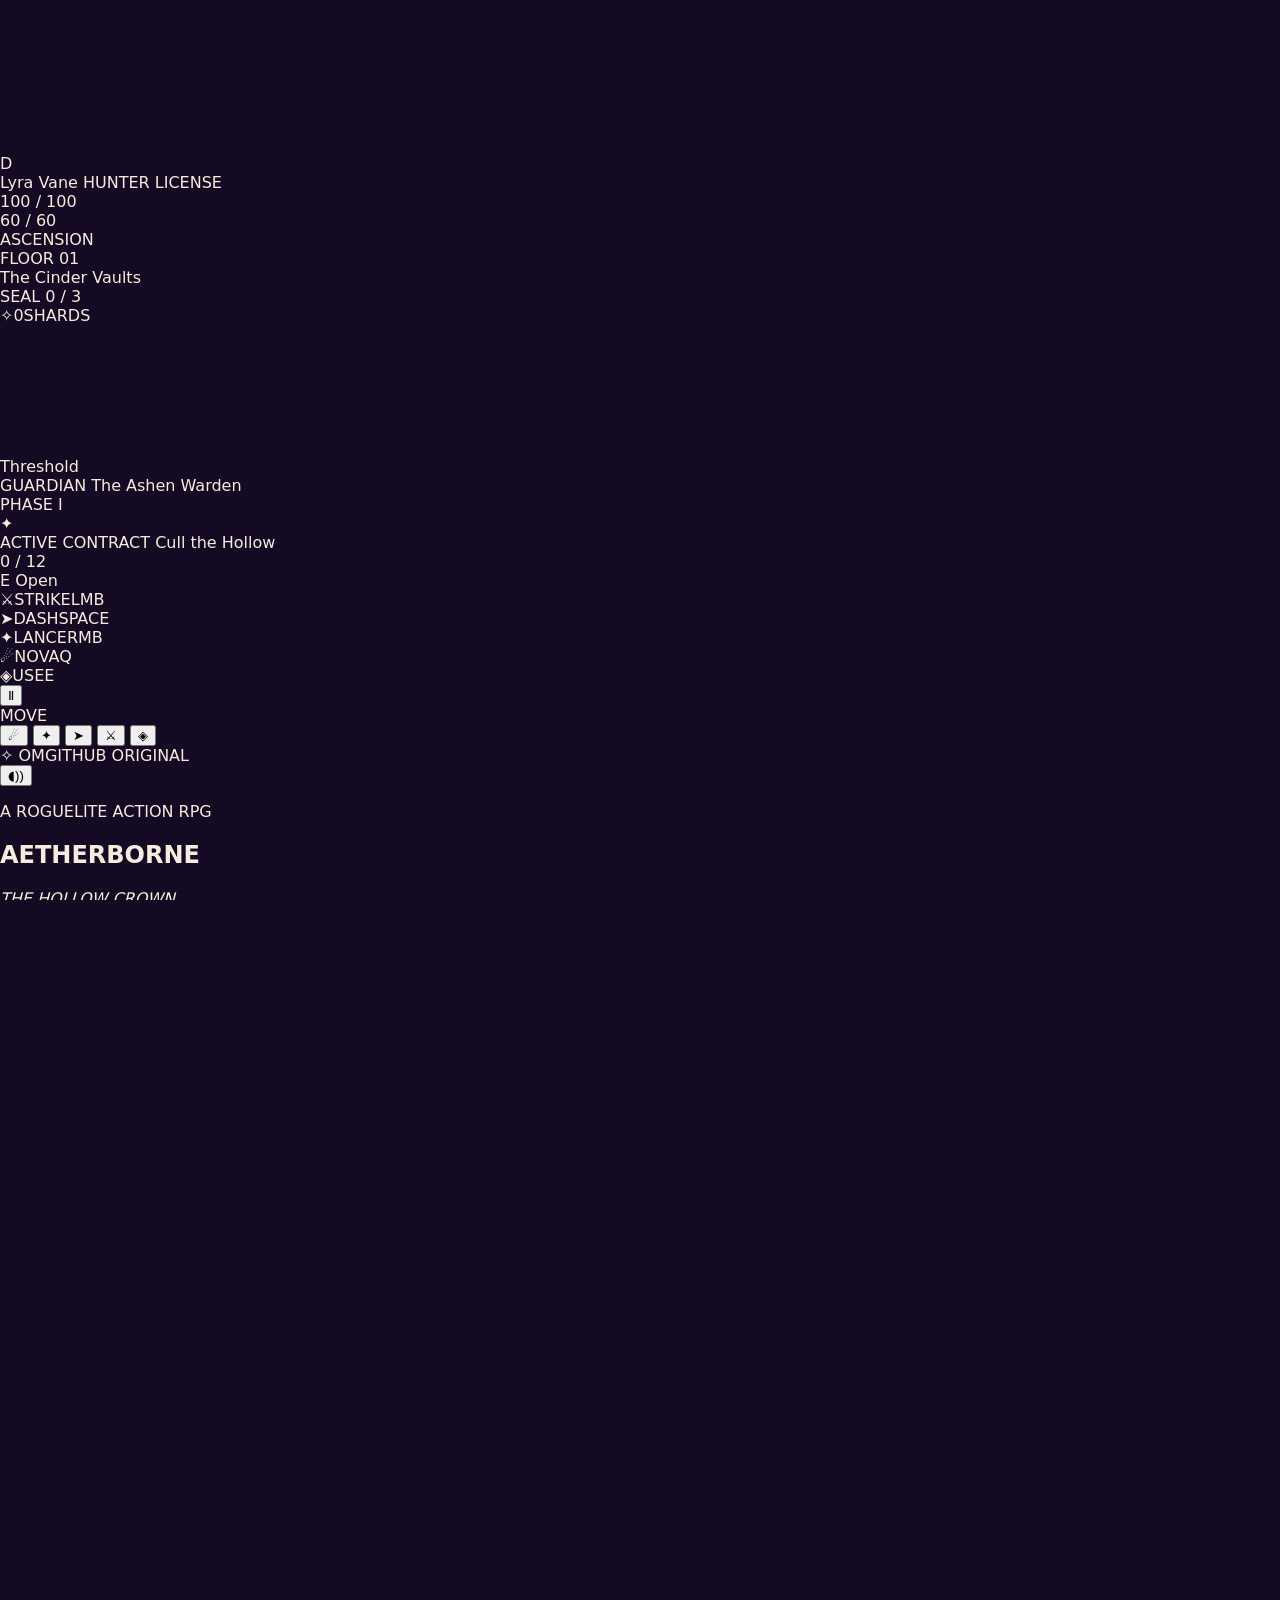
==== aetherborne.html @ 38ac1f52 "Save source and v2 conversation for issue #15 Run: 41956179412 Generation: 41956179412-1793848518877" ====
<!DOCTYPE html>
<html lang="en">
<head>
  <meta charset="utf-8">
  <meta name="viewport" content="width=device-width, initial-scale=1, viewport-fit=cover, user-scalable=no">
  <meta name="theme-color" content="#08070c">
  <meta name="description" content="Aetherborne: The Hollow Crown — a hand-crafted roguelite action RPG about climbing a haunted fantasy tower.">
  <title>Aetherborne · The Hollow Crown</title>
  <link rel="stylesheet" href="css/style.css">
</head>
<body>
  <div id="game-root">
    <canvas id="game-canvas" aria-label="Aetherborne game area"></canvas>
    <div id="world-fx" aria-hidden="true">
      <div id="vignette"></div>
      <div id="damage-flash"></div>
    </div>

    <div id="hud" class="hidden" aria-live="polite">
      <div class="hud-top">
        <div class="hunter-hud">
          <div class="rank-seal" id="hud-rank">D</div>
          <div class="hunter-vitals">
            <div class="hunter-line">
              <span class="hunter-name" id="hud-hunter-name">Lyra Vane</span>
              <span class="hunter-tag">HUNTER LICENSE</span>
            </div>
            <div class="bar hp-bar" title="Health">
              <div class="bar-fill" id="hp-fill"></div>
              <div class="bar-chips" id="hp-chips"></div>
              <span class="bar-text" id="hp-text">100 / 100</span>
            </div>
            <div class="bar aether-bar" title="Aether">
              <div class="bar-fill" id="aether-fill"></div>
              <span class="bar-text" id="aether-text">60 / 60</span>
            </div>
            <div class="boon-strip" id="boon-strip"></div>
          </div>
        </div>

        <div class="floor-hud">
          <div class="floor-kicker">ASCENSION</div>
          <div class="floor-number" id="floor-number">FLOOR 01</div>
          <div class="floor-theme" id="floor-theme">The Cinder Vaults</div>
          <div class="seal-track"><div class="seal-fill" id="seal-fill"></div></div>
          <div class="seal-text" id="seal-text">SEAL 0 / 3</div>
        </div>

        <div class="hud-right">
          <div class="shard-balance"><span class="shard-glyph">✧</span><span id="shard-count">0</span><span class="shard-label">SHARDS</span></div>
          <div class="map-wrap">
            <canvas id="minimap" width="164" height="128" aria-label="Floor map"></canvas>
            <div class="map-room-name" id="map-room-name">Threshold</div>
          </div>
        </div>
      </div>

      <div id="boss-hud" class="boss-hud hidden">
        <div class="boss-identity">
          <span class="boss-kicker">GUARDIAN</span>
          <span class="boss-name" id="boss-name">The Ashen Warden</span>
        </div>
        <div class="boss-bar"><div id="boss-fill"></div><div id="boss-delayed"></div></div>
        <div class="boss-phase" id="boss-phase">PHASE I</div>
      </div>

      <div class="contract-chip" id="contract-chip">
        <span class="contract-mark">✦</span>
        <div>
          <span class="contract-label">ACTIVE CONTRACT</span>
          <span class="contract-title" id="contract-title">Cull the Hollow</span>
        </div>
        <span class="contract-progress" id="contract-progress">0 / 12</span>
      </div>

      <div class="toast-stack" id="toasts"></div>

      <div class="interact-prompt hidden" id="interact-prompt">
        <span class="keycap" id="interact-key">E</span>
        <span id="interact-text">Open</span>
      </div>

      <div class="ability-bar" id="ability-bar">
        <div class="ability" data-ability="attack"><span class="ability-icon">⚔</span><span class="ability-name">STRIKE</span><span class="ability-key">LMB</span></div>
        <div class="ability" data-ability="dash"><span class="ability-icon">➤</span><span class="ability-name">DASH</span><span class="ability-key">SPACE</span><div class="cooldown-mask" id="dash-cd"></div></div>
        <div class="ability" data-ability="lance"><span class="ability-icon">✦</span><span class="ability-name">LANCE</span><span class="ability-key">RMB</span><div class="cooldown-mask" id="lance-cd"></div></div>
        <div class="ability" data-ability="nova"><span class="ability-icon">☄</span><span class="ability-name">NOVA</span><span class="ability-key">Q</span><div class="cooldown-mask" id="nova-cd"></div></div>
        <div class="ability" data-ability="interact"><span class="ability-icon">◈</span><span class="ability-name">USE</span><span class="ability-key">E</span></div>
      </div>

      <button class="icon-button pause-button" data-action="pause" aria-label="Pause game">Ⅱ</button>

      <div class="touch-controls" id="touch-controls" aria-hidden="false">
        <div class="joystick-zone" id="joystick-zone">
          <div class="joystick-ring"><div class="joystick-knob" id="joystick-knob"></div></div>
          <span class="joystick-hint">MOVE</span>
        </div>
        <div class="touch-buttons">
          <button class="touch-btn touch-nova" data-touch="nova" aria-label="Aether Nova">☄</button>
          <button class="touch-btn touch-lance" data-touch="lance" aria-label="Aether Lance">✦</button>
          <button class="touch-btn touch-dash" data-touch="dash" aria-label="Dash">➤</button>
          <button class="touch-btn touch-attack" data-touch="attack" aria-label="Attack">⚔</button>
          <button class="touch-btn touch-interact" data-touch="interact" aria-label="Interact">◈</button>
        </div>
      </div>
    </div>

    <section id="title-screen" class="screen title-screen">
      <div class="title-grain" aria-hidden="true"></div>
      <header class="title-topbar">
        <div class="brand-mark"><span>✧</span> OMGITHUB ORIGINAL</div>
        <div class="title-tools">
          <button class="icon-button" data-action="toggle-sound" id="sound-toggle-title" aria-label="Toggle sound">◖))</button>
        </div>
      </header>

      <div class="title-layout">
        <div class="title-copy">
          <p class="eyebrow">A ROGUELITE ACTION RPG</p>
          <h1 class="game-title">AETHER<span>BORNE</span></h1>
          <div class="title-rule"><span></span><em>THE HOLLOW CROWN</em><span></span></div>
          <p class="title-blurb">The tower has swallowed a thousand hunters. Its crown is still hungry. Climb as Lyra Vane, forge a hunter’s license, and carve a path through floors that never repeat.</p>
          <div class="title-actions">
            <button class="primary-button" data-action="quickplay">Play</button>
            <button class="secondary-button" data-action="open-hub">Hunter’s Sanctum</button>
          </div>
          <p class="continue-line" id="continue-line">Begin a new ascent at Floor 1.</p>
          <div class="control-hints">
            <span><b>WASD</b> move</span><span><b>MOUSE</b> aim &amp; strike</span><span><b>SPACE</b> dash</span><span><b>Q</b> nova</span>
          </div>
        </div>
        <div class="title-scroll">
          <div class="license-preview" id="title-license">
            <div class="license-topline"><span>HUNTER’S LICENSE</span><span>HV-0713</span></div>
            <div class="license-body">
              <div class="license-seal" id="title-rank-seal">D</div>
              <div>
                <h2>LYRA VANE</h2>
                <p>Last licensed hunter of the Low Ward.</p>
              </div>
            </div>
            <div class="license-stats">
              <span><b id="title-checkpoint">01</b> checkpoint</span>
              <span><b id="title-runs">0</b> ascents</span>
              <span><b id="title-bosses">0</b> guardians</span>
            </div>
            <div class="license-rune">✧</div>
          </div>
          <div class="title-aside">“There is no summit. Only the next door.”<span>— Wayfarer’s Creed</span></div>
        </div>
      </div>

      <footer class="title-footer">
        <span>MOUSE + KEYBOARD · TOUCH SUPPORTED</span>
        <span>ESC TO PAUSE</span>
        <span>v1.0 · THE FIRST ASCENT</span>
      </footer>
    </section>

    <section id="hub-screen" class="screen hub-screen hidden" aria-label="Hunter's Sanctum">
      <div class="hub-shell">
        <header class="hub-header">
          <div class="hub-brand">
            <span class="brand-glyph">✧</span>
            <div><h2>THE WAYFARER’S REST</h2><p>Sanctum above the first seal</p></div>
          </div>
          <div class="hub-currency"><span>✧</span><b id="hub-shards">0</b><em>AETHER SHARDS</em></div>
          <button class="icon-button" data-action="close-hub" aria-label="Close sanctum">×</button>
        </header>

        <div class="hub-layout">
          <aside class="hunter-card" id="hunter-card">
            <div class="hunter-portrait">
              <div class="portrait-moon"></div>
              <div class="portrait-silhouette"><i></i><b></b><span></span></div>
              <div class="portrait-rank" id="hub-rank-seal">D</div>
            </div>
            <div class="hunter-card-body">
              <span class="card-kicker">LICENSED HUNTER</span>
              <h3>Lyra Vane</h3>
              <p id="hub-rank-title">Novice Hunter</p>
              <div class="xp-line"><div id="hub-xp-fill"></div></div>
              <div class="xp-labels"><span id="hub-xp-label">0 / 250 XP</span><span id="hub-rank-next">NEXT: C</span></div>
              <div class="hunter-mini-stats">
                <span><b id="hub-best">1</b>BEST FLOOR</span>
                <span><b id="hub-kills">0</b>DENIZENS</span>
                <span><b id="hub-bosses">0</b>GUARDIANS</span>
              </div>
            </div>
          </aside>

          <nav class="hub-nav" aria-label="Sanctum sections">
            <button data-hub-tab="descent" class="active">Descend</button>
            <button data-hub-tab="license">License</button>
            <button data-hub-tab="forge">Forge</button>
            <button data-hub-tab="contracts">Contracts</button>
            <button data-hub-tab="codex">Field Manual</button>
          </nav>

          <main class="hub-main" id="hub-content"></main>
        </div>
      </div>
    </section>

    <section id="boon-screen" class="screen overlay-screen hidden" aria-label="Choose an Aether Mark">
      <div class="boon-shell">
        <p class="eyebrow">THE TOWER OFFERS</p>
        <h2>Choose an Aether Mark</h2>
        <p class="boon-sub">Marks last until death. Stack them to define this ascent.</p>
        <div class="boon-cards" id="boon-cards"></div>
        <p class="boon-foot">AETHER MARK <span id="boon-count-label">I</span> · CHOOSE ONE</p>
      </div>
    </section>

    <section id="pause-screen" class="screen overlay-screen hidden" aria-label="Paused">
      <div class="pause-shell">
        <p class="eyebrow">THE TOWER WAITS</p>
        <h2>Ascent Paused</h2>
        <div class="pause-stats" id="pause-stats"></div>
        <div class="pause-settings">
          <button class="setting-row" data-action="toggle-sound"><span>Sound effects</span><b id="setting-sound">ON</b></button>
          <button class="setting-row" data-action="toggle-music"><span>Ambient score</span><b id="setting-music">ON</b></button>
          <button class="setting-row" data-action="toggle-shake"><span>Screen shake</span><b id="setting-shake">ON</b></button>
        </div>
        <div class="pause-actions">
          <button class="primary-button" data-action="resume">Resume</button>
          <button class="secondary-button" data-action="abandon">Return to Sanctum</button>
        </div>
        <p class="pause-note">Returning to the Sanctum banks your shards and contract progress, but ends this ascent.</p>
      </div>
    </section>

    <section id="result-screen" class="screen overlay-screen hidden" aria-label="Run result">
      <div class="result-shell">
        <p class="eyebrow" id="result-kicker">THE ASCENT ENDS</p>
        <h2 id="result-title">Fallen at Floor 3</h2>
        <p class="result-sub" id="result-sub">The tower keeps what it kills.</p>
        <div class="result-grid" id="result-grid"></div>
        <div class="result-columns" id="result-columns"></div>
        <div class="result-actions">
          <button class="primary-button" data-action="retry">Ascend Again</button>
          <button class="secondary-button" data-action="open-hub">Return to Sanctum</button>
        </div>
      </div>
    </section>

    <div id="tutorial" class="tutorial-card hidden">
      <div class="tutorial-top"><span>FIELD NOTES</span><button data-action="dismiss-tutorial" aria-label="Dismiss">×</button></div>
      <h3>Survive the first hall</h3>
      <div class="tutorial-grid">
        <div><b>WASD</b><span>Move through the hall.</span></div>
        <div><b>LMB</b><span>Strike with your blade. Hold to combo.</span></div>
        <div><b>SPACE</b><span>Dash through danger. Brief invulnerability.</span></div>
        <div><b>RMB / K</b><span>Aether Lance: a piercing ranged bolt.</span></div>
        <div><b>Q</b><span>Aether Nova: a close-range blast.</span></div>
        <div><b>E</b><span>Open hoards, shrines, and stair gates.</span></div>
      </div>
    </div>

    <div id="loading-screen">
      <div class="loading-mark">✧</div>
      <p>LIGHTING THE LANTERNS</p>
    </div>
  </div>
  <script type="module" src="js/main.js"></script>
</body>
</html>
---- css/style.css ----
/* ═══════════════════════════════════════════════════════════
   Azure Blade — Tower of the Fallen King
   Stylesheet: dusk-lit fantasy, painted-vector look
   ═══════════════════════════════════════════════════════════ */

:root {
  --ink: #f5ecdd;
  --ink-dim: #c9b8d4;
  --gold: #e8c368;
  --gold-deep: #b8863b;
  --azure: #4fd2ff;
  --azure-deep: #1288c4;
  --crimson: #e2503c;
  --panel: rgba(24, 14, 40, 0.92);
  --panel-edge: rgba(232, 195, 104, 0.35);
  --danger: #ff6a4d;
}

* { box-sizing: border-box; -webkit-tap-highlight-color: transparent; }

html, body {
  margin: 0;
  height: 100%;
  overflow: hidden;
  background: #150a24;
  color: var(--ink);
  font-family: "Alegreya Sans", system-ui, sans-serif;
  overscroll-behavior: none;
}

/* ── Stage & canvas ─────────────────────────────────────── */
#stage {
  position: fixed;
  inset: 0;
  overflow: hidden;
}

#game {
  display: block;
  width: 100%;
  height: 100%;
  background: #1b1035;
  touch-action: none;
}

/* ── Overlays ───────────────────────────────────────────── */
.overlay {
  position: fixed;
  inset: 0;
  z-index: 20;
  display: flex;
  align-items: center;
  justify-content: center;
}
.overlay.hidden { display: none; }

/* ── Title screen ───────────────────────────────────────── */
#titleScreen {
  background: #150a24;
}

.title-art {
  position: absolute;
  inset: 0;
  overflow: hidden;
}
.title-art svg {
  width: 100%;
  height: 100%;
  object-fit: cover;
}
.title-art::after {
  content: "";
  position: absolute;
  inset: 0;
  background: linear-gradient(90deg, rgba(18,8,32,.88) 0%, rgba(18,8,32,.55) 38%, rgba(18,8,32,0) 65%),
              linear-gradient(0deg, rgba(18,8,32,.85) 0%, rgba(18,8,32,0) 35%);
}

.title-content {
  position: relative;
  z-index: 1;
  max-width: 620px;
  padding: 24px 32px 32px;
  align-self: center;
  margin-right: auto;
  margin-left: 4vw;
}

.kicker {
  font-family: "Cinzel", serif;
  letter-spacing: .28em;
  text-transform: uppercase;
  font-size: 11px;
  color: var(--azure);
  margin: 0 0 8px;
  text-shadow: 0 0 12px rgba(79, 210, 255, .45);
}
.kicker.gold { color: var(--gold); text-shadow: 0 0 14px rgba(232, 195, 104, .5); }

.logo {
  font-family: "Cinzel", serif;
  font-weight: 900;
  font-size: clamp(56px, 9vw, 96px);
  line-height: .95;
  margin: 0;
  color: #fdf6e8;
  text-shadow: 0 4px 0 #2a1530, 0 10px 34px rgba(0,0,0,.65), 0 0 60px rgba(79,210,255,.25);
}
.logo span {
  display: block;
  background: linear-gradient(180deg, #eafcff 0%, #8fe6ff 30%, #4fd2ff 52%, #1288c4 78%, #0b4a6e 100%);
  -webkit-background-clip: text;
  background-clip: text;
  -webkit-text-fill-color: transparent;
  filter: drop-shadow(0 3px 0 #07293e) drop-shadow(0 8px 22px rgba(79,210,255,.35));
}

.tagline {
  font-family: "Cinzel", serif;
  letter-spacing: .4em;
  text-transform: uppercase;
  font-size: 14px;
  color: var(--gold);
  margin: 10px 0 18px;
  border-top: 1px solid var(--panel-edge);
  border-bottom: 1px solid var(--panel-edge);
  display: inline-block;
  padding: 6px 2px;
}

.story {
  font-size: 16px;
  line-height: 1.55;
  color: var(--ink);
  max-width: 46ch;
  background: rgba(18, 8, 32, .55);
  border-left: 3px solid var(--azure-deep);
  padding: 10px 14px;
  border-radius: 4px;
  backdrop-filter: blur(2px);
}
.story strong { color: var(--azure); }

.title-buttons {
  display: flex;
  gap: 12px;
  margin-top: 22px;
  flex-wrap: wrap;
}

.btn {
  font-family: "Cinzel", serif;
  font-weight: 700;
  letter-spacing: .08em;
  font-size: 15px;
  color: #1a0f08;
  background: linear-gradient(180deg, #ffe9a8, #e8c368 45%, #c8963e);
  border: 1px solid #fff2c0;
  border-bottom: 3px solid #8a5f1d;
  border-radius: 6px;
  padding: 13px 22px;
  cursor: pointer;
  box-shadow: 0 6px 18px rgba(0,0,0,.5), inset 0 1px 0 #fffbe0;
  transition: transform .12s ease, filter .12s ease;
  text-shadow: 0 1px 0 rgba(255,255,255,.5);
}
.btn:hover { transform: translateY(-2px); filter: brightness(1.06); }
.btn:active { transform: translateY(1px); border-bottom-width: 1px; }
.btn:focus-visible { outline: 3px solid var(--azure); outline-offset: 2px; }

.btn-ghost {
  background: rgba(24, 14, 40, .7);
  color: var(--ink);
  border: 1px solid var(--panel-edge);
  border-bottom: 3px solid rgba(232,195,104,.15);
  box-shadow: 0 6px 18px rgba(0,0,0,.4);
  text-shadow: none;
}
.btn-ghost:hover { border-color: var(--gold); color: #fff; }

.best-line {
  margin-top: 18px;
  font-size: 13px;
  color: var(--ink-dim);
  min-height: 1.2em;
  font-variant-numeric: tabular-nums;
}
.best-line b { color: var(--gold); }

.hint-landscape {
  display: none;
  margin-top: 14px;
  font-size: 12px;
  color: var(--ink-dim);
}

/* ── Panels (howto / pause / end screens) ─────────────── */
.panel {
  background: var(--panel);
  border: 1px solid var(--panel-edge);
  border-radius: 10px;
  padding: 28px 32px;
  max-width: 860px;
  width: min(92vw, 860px);
  max-height: 88vh;
  overflow: auto;
  box-shadow: 0 24px 80px rgba(0,0,0,.65), inset 0 1px 0 rgba(255,255,255,.06);
  backdrop-filter: blur(6px);
}
.panel-narrow { max-width: 480px; text-align: center; }
.panel h2 {
  font-family: "Cinzel", serif;
  color: var(--gold);
  margin: 0 0 12px;
  font-size: 28px;
  letter-spacing: .1em;
}
.panel-sub { color: var(--ink-dim); margin-top: -6px; }

.howto-grid {
  display: grid;
  grid-template-columns: repeat(3, 1fr);
  gap: 18px;
  margin: 14px 0 20px;
}
.howto-grid h3 {
  font-family: "Cinzel", serif;
  font-size: 14px;
  color: var(--azure);
  border-bottom: 1px solid var(--panel-edge);
  padding-bottom: 6px;
  margin: 0 0 8px;
  letter-spacing: .12em;
  text-transform: uppercase;
}
.howto-grid ul { list-style: none; padding: 0; margin: 0; font-size: 13.5px; line-height: 1.5; }
.howto-grid li { margin-bottom: 6px; color: var(--ink); }
kbd {
  display: inline-block;
  min-width: 1.6em;
  text-align: center;
  background: #2c1c44;
  border: 1px solid #54406e;
  border-bottom-width: 3px;
  border-radius: 4px;
  padding: 0 5px;
  font-size: 12px;
  font-family: inherit;
  color: #ffe9a8;
}

.col-buttons { display: flex; flex-direction: column; gap: 10px; margin-top: 14px; }
.doom { color: var(--danger) !important; text-shadow: 0 0 24px rgba(255,80,50,.4); }
.triumph { color: var(--gold) !important; text-shadow: 0 0 30px rgba(232,195,104,.55); font-size: 24px !important; letter-spacing: .18em !important; }

.stats {
  display: grid;
  grid-template-columns: repeat(3, 1fr);
  gap: 10px;
  margin: 16px 0 6px;
}
.stats .stat {
  background: rgba(255,255,255,.04);
  border: 1px solid rgba(255,255,255,.08);
  border-radius: 8px;
  padding: 10px 6px;
}
.stats .stat b { display: block; font-size: 22px; color: var(--azure); font-variant-numeric: tabular-nums; }
.stats .stat span { font-size: 11px; letter-spacing: .14em; text-transform: uppercase; color: var(--ink-dim); }
.newbest { color: var(--gold); font-weight: 700; animation: pulse 1s infinite alternate; }
@keyframes pulse { from { opacity: .7 } to { opacity: 1; text-shadow: 0 0 12px rgba(232,195,104,.8) } }

/* ── Pause button ───────────────────────────────────────── */
#pauseBtn {
  position: absolute;
  top: max(10px, env(safe-area-inset-top));
  right: max(10px, env(safe-area-inset-right));
  z-index: 10;
  width: 42px; height: 42px;
  border-radius: 10px;
  border: 1px solid rgba(255,255,255,.22);
  background: rgba(18, 8, 32, .6);
  color: #fff;
  cursor: pointer;
  display: flex;
  align-items: center;
  justify-content: center;
  backdrop-filter: blur(3px);
}
#pauseBtn:hover { background: rgba(18, 8, 32, .85); border-color: var(--gold); }

/* ── Toast ──────────────────────────────────────────────── */
#toast {
  position: fixed;
  left: 50%;
  bottom: 12vh;
  transform: translateX(-50%) translateY(12px);
  z-index: 15;
  background: rgba(18, 8, 32, .85);
  border: 1px solid var(--panel-edge);
  color: var(--gold);
  font-family: "Cinzel", serif;
  letter-spacing: .1em;
  font-size: 13px;
  padding: 8px 18px;
  border-radius: 999px;
  opacity: 0;
  pointer-events: none;
  transition: opacity .25s ease, transform .25s ease;
  white-space: nowrap;
}
#toast.show { opacity: 1; transform: translateX(-50%) translateY(0); }

/* ── Touch controls ─────────────────────────────────────── */
#touch {
  display: none;
  position: absolute;
  inset: 0;
  z-index: 9;
  pointer-events: none;
  user-select: none;
  -webkit-user-select: none;
}
.tstick, .tactions {
  position: absolute;
  bottom: max(14px, env(safe-area-inset-bottom));
  display: flex;
  gap: 10px;
  pointer-events: auto;
}
.tstick { left: max(12px, env(safe-area-inset-left)); }
.tactions {
  right: max(12px, env(safe-area-inset-right));
  align-items: flex-end;
}
.tbtn {
  border-radius: 16px;
  border: 1px solid rgba(255,255,255,.3);
  background: rgba(24, 14, 40, .55);
  color: #fff;
  font-family: "Cinzel", serif;
  font-weight: 700;
  letter-spacing: .05em;
  display: flex;
  align-items: center;
  justify-content: center;
  backdrop-filter: blur(2px);
  touch-action: none;
}
.tbtn:active, .tbtn.held { background: rgba(79, 210, 255, .35); border-color: var(--azure); }
.tbtn-move  { width: 64px; height: 64px; font-size: 24px; }
.tbtn-small { width: 52px; height: 52px; font-size: 11px; border-radius: 12px; }
.tbtn-mid   { width: 62px; height: 62px; font-size: 13px; }
.tbtn-big   { width: 76px; height: 76px; font-size: 15px; }
#t-jump { background: rgba(232, 195, 104, .28); border-color: var(--gold); color: #ffe9a8; }
#t-atk  { background: rgba(226, 80, 60, .30); border-color: #ff8a70; }

#touch.ingame { display: block; }
@media (pointer: coarse), (hover: none) {
  .hint-landscape { display: block; }
}
@media (orientation: portrait) and (pointer: coarse) {
  .hint-landscape { display: block; }
}

/* ── Small screens ──────────────────────────────────────── */
@media (max-width: 760px) {
  .title-content { margin-left: 4vw; margin-right: 4vw; padding: 12px 6vw 24px; }
  .story { font-size: 14px; max-width: 60ch; }
  .howto-grid { grid-template-columns: 1fr; gap: 10px; }
  .logo { font-size: clamp(44px, 14vw, 64px); }
  .stats { grid-template-columns: repeat(3, 1fr); gap: 6px; }
}

@media (max-height: 520px) and (orientation: landscape) {
  .logo { font-size: 44px; }
  .story { display: none; }
  .title-content { padding-top: 4px; }
}
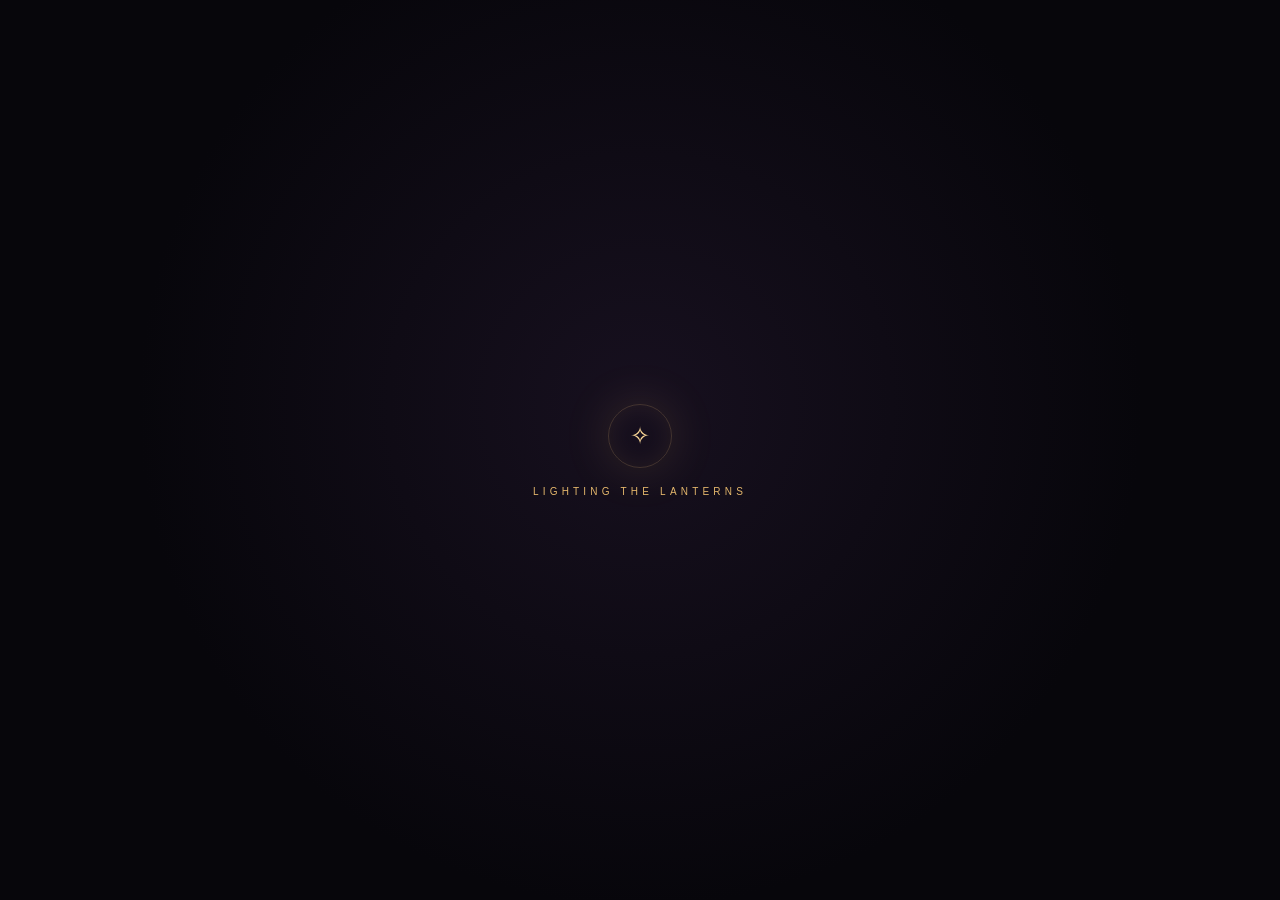
==== commit d648181f: "Save source and v2 conversation for issue #16 Run: 41960814602 Generation: 41960814602-1793852950735" ====
--- a/aetherborne.html
+++ b/aetherborne.html
@@ -5,8 +5,9 @@
   <meta name="viewport" content="width=device-width, initial-scale=1, viewport-fit=cover, user-scalable=no">
   <meta name="theme-color" content="#08070c">
   <meta name="description" content="Aetherborne: The Hollow Crown — a hand-crafted roguelite action RPG about climbing a haunted fantasy tower.">
+  <link rel="icon" href="data:,">
   <title>Aetherborne · The Hollow Crown</title>
-  <link rel="stylesheet" href="css/style.css">
+  <link rel="stylesheet" href="css/style.css?v=1">
 </head>
 <body>
   <div id="game-root">
--- a/css/style.css
+++ b/css/style.css
@@ -1,380 +1,1212 @@
-/* ═══════════════════════════════════════════════════════════
-   Azure Blade — Tower of the Fallen King
-   Stylesheet: dusk-lit fantasy, painted-vector look
-   ═══════════════════════════════════════════════════════════ */
-
 :root {
-  --ink: #f5ecdd;
-  --ink-dim: #c9b8d4;
-  --gold: #e8c368;
-  --gold-deep: #b8863b;
-  --azure: #4fd2ff;
-  --azure-deep: #1288c4;
-  --crimson: #e2503c;
-  --panel: rgba(24, 14, 40, 0.92);
-  --panel-edge: rgba(232, 195, 104, 0.35);
-  --danger: #ff6a4d;
-}
-
-* { box-sizing: border-box; -webkit-tap-highlight-color: transparent; }
+  --ink: #07060b;
+  --ink-2: #0d0a13;
+  --panel: rgba(16, 12, 23, 0.92);
+  --panel-solid: #100c17;
+  --panel-2: rgba(24, 18, 33, 0.92);
+  --parchment: #f4e8d1;
+  --parchment-dim: #cec0aa;
+  --muted: #9b91a8;
+  --faint: #6e6579;
+  --gold: #e4b76c;
+  --gold-bright: #ffdb99;
+  --gold-dark: #8a6333;
+  --rose: #f17d8d;
+  --teal: #78e3c7;
+  --violet: #a996ff;
+  --danger: #ef6a72;
+  --line: rgba(228, 183, 108, 0.22);
+  --line-soft: rgba(228, 183, 108, 0.11);
+  --serif: "Palatino Linotype", "Book Antiqua", Palatino, Georgia, "Times New Roman", serif;
+  --sans: "Trebuchet MS", "Segoe UI", Tahoma, sans-serif;
+  --mono: "SFMono-Regular", Consolas, "Liberation Mono", monospace;
+  --safe-top: env(safe-area-inset-top, 0px);
+  --safe-bottom: env(safe-area-inset-bottom, 0px);
+}
+
+* { box-sizing: border-box; }
 
 html, body {
   margin: 0;
+  width: 100%;
   height: 100%;
   overflow: hidden;
-  background: #150a24;
-  color: var(--ink);
-  font-family: "Alegreya Sans", system-ui, sans-serif;
+  background: var(--ink);
+  color: var(--parchment);
+  font-family: var(--sans);
+  -webkit-tap-highlight-color: transparent;
   overscroll-behavior: none;
 }
 
-/* ── Stage & canvas ─────────────────────────────────────── */
-#stage {
+body { touch-action: none; }
+
+button {
+  font: inherit;
+  color: inherit;
+  border: 0;
+  background: none;
+  cursor: pointer;
+}
+
+button:focus-visible {
+  outline: 1px solid var(--gold-bright);
+  outline-offset: 3px;
+}
+
+.hidden { display: none !important; }
+
+#game-root { position: fixed; inset: 0; overflow: hidden; background: #06050a; }
+
+#game-canvas {
+  position: absolute;
+  inset: 0;
+  width: 100%;
+  height: 100%;
+  display: block;
+  touch-action: none;
+}
+
+#world-fx { position: absolute; inset: 0; pointer-events: none; z-index: 2; }
+
+#vignette {
+  position: absolute;
+  inset: 0;
+  background:
+    radial-gradient(ellipse at 50% 48%, transparent 42%, rgba(4, 3, 8, 0.36) 78%, rgba(3, 2, 6, 0.82) 100%),
+    linear-gradient(to bottom, rgba(4, 3, 9, 0.32), transparent 18%, transparent 75%, rgba(4, 3, 9, 0.42));
+  mix-blend-mode: multiply;
+}
+
+#damage-flash {
+  position: absolute;
+  inset: 0;
+  background: radial-gradient(ellipse at center, transparent 35%, rgba(198, 24, 48, 0.7));
+  opacity: 0;
+  transition: opacity 180ms ease-out;
+}
+
+/* ============================== LOADING ============================== */
+#loading-screen {
   position: fixed;
   inset: 0;
-  overflow: hidden;
-}
-
-#game {
-  display: block;
-  width: 100%;
-  height: 100%;
-  background: #1b1035;
-  touch-action: none;
-}
-
-/* ── Overlays ───────────────────────────────────────────── */
-.overlay {
+  z-index: 200;
+  display: flex;
+  flex-direction: column;
+  align-items: center;
+  justify-content: center;
+  gap: 18px;
+  background: radial-gradient(circle at 50% 45%, #17101f, #07060b 62%);
+  transition: opacity 500ms ease, visibility 500ms ease;
+}
+#loading-screen.done { opacity: 0; visibility: hidden; }
+#loading-screen p {
+  margin: 0;
+  font-size: 10px;
+  letter-spacing: 0.42em;
+  color: var(--gold);
+  text-transform: uppercase;
+}
+.loading-mark {
+  width: 64px;
+  height: 64px;
+  border: 1px solid var(--line);
+  border-radius: 50%;
+  display: grid;
+  place-items: center;
+  font-size: 24px;
+  color: var(--gold-bright);
+  animation: pulseGlow 2.2s ease-in-out infinite;
+  box-shadow: 0 0 50px rgba(228, 183, 108, 0.14), inset 0 0 24px rgba(228, 183, 108, 0.08);
+}
+
+@keyframes pulseGlow {
+  0%, 100% { box-shadow: 0 0 24px rgba(228, 183, 108, 0.1), inset 0 0 20px rgba(228, 183, 108, 0.05); transform: scale(1); }
+  50% { box-shadow: 0 0 64px rgba(228, 183, 108, 0.25), inset 0 0 30px rgba(228, 183, 108, 0.12); transform: scale(1.04); }
+}
+
+/* ============================== SCREENS ============================== */
+.screen {
   position: fixed;
   inset: 0;
-  z-index: 20;
+  z-index: 10;
+  display: flex;
+  flex-direction: column;
+  overflow: hidden;
+  animation: screenIn 520ms cubic-bezier(.2,.8,.2,1) both;
+}
+
+@keyframes screenIn {
+  from { opacity: 0; transform: translateY(8px); }
+  to { opacity: 1; transform: none; }
+}
+
+.eyebrow {
+  margin: 0;
+  color: var(--gold);
+  font-size: 10px;
+  font-weight: 700;
+  letter-spacing: 0.38em;
+  text-transform: uppercase;
+}
+
+/* ============================== TITLE ============================== */
+.title-screen {
+  padding: calc(26px + var(--safe-top)) clamp(22px, 5vw, 78px) calc(18px + var(--safe-bottom));
+  background:
+    radial-gradient(ellipse at 18% 38%, rgba(61, 31, 58, 0.25), transparent 52%),
+    linear-gradient(90deg, rgba(5, 4, 9, 0.92) 0%, rgba(5, 4, 9, 0.56) 42%, rgba(5, 4, 9, 0.08) 72%, rgba(5, 4, 9, 0.38) 100%),
+    linear-gradient(to top, rgba(5, 4, 9, 0.92), transparent 36%);
+  justify-content: space-between;
+}
+
+.title-screen::before {
+  content: "";
+  position: absolute;
+  inset: 0;
+  background:
+    repeating-linear-gradient(112deg, transparent 0 96px, rgba(228, 183, 108, 0.018) 96px 97px, transparent 97px 190px),
+    radial-gradient(circle at 76% 20%, rgba(228, 183, 108, 0.07), transparent 36%);
+  pointer-events: none;
+}
+
+.title-grain {
+  position: absolute;
+  inset: 0;
+  opacity: 0.18;
+  pointer-events: none;
+  background-image:
+    radial-gradient(rgba(255,255,255,0.16) 0.6px, transparent 0.7px),
+    radial-gradient(rgba(255,255,255,0.1) 0.5px, transparent 0.6px);
+  background-size: 5px 5px, 9px 9px;
+  background-position: 0 0, 3px 4px;
+  mix-blend-mode: soft-light;
+}
+
+.title-topbar, .title-footer {
+  position: relative;
+  z-index: 2;
   display: flex;
   align-items: center;
-  justify-content: center;
-}
-.overlay.hidden { display: none; }
-
-/* ── Title screen ───────────────────────────────────────── */
-#titleScreen {
-  background: #150a24;
-}
-
-.title-art {
-  position: absolute;
-  inset: 0;
-  overflow: hidden;
-}
-.title-art svg {
+  justify-content: space-between;
+  gap: 20px;
+}
+
+.brand-mark {
+  font-size: 9px;
+  letter-spacing: 0.3em;
+  color: var(--muted);
+  display: flex;
+  align-items: center;
+  gap: 10px;
+}
+.brand-mark span { color: var(--gold); font-size: 15px; }
+
+.title-tools { display: flex; align-items: center; gap: 10px; }
+
+.icon-button {
+  width: 38px;
+  height: 38px;
+  display: grid;
+  place-items: center;
+  border: 1px solid var(--line);
+  border-radius: 50%;
+  background: rgba(12, 9, 18, 0.66);
+  color: var(--gold);
+  font-size: 14px;
+  transition: border-color 180ms, background 180ms, transform 180ms;
+  backdrop-filter: blur(10px);
+}
+.icon-button:hover { border-color: var(--gold); background: rgba(45, 32, 25, 0.72); transform: translateY(-1px); }
+
+.title-layout {
+  position: relative;
+  z-index: 2;
   width: 100%;
-  height: 100%;
-  object-fit: cover;
-}
-.title-art::after {
-  content: "";
-  position: absolute;
-  inset: 0;
-  background: linear-gradient(90deg, rgba(18,8,32,.88) 0%, rgba(18,8,32,.55) 38%, rgba(18,8,32,0) 65%),
-              linear-gradient(0deg, rgba(18,8,32,.85) 0%, rgba(18,8,32,0) 35%);
-}
-
-.title-content {
-  position: relative;
-  z-index: 1;
-  max-width: 620px;
-  padding: 24px 32px 32px;
-  align-self: center;
-  margin-right: auto;
-  margin-left: 4vw;
-}
-
-.kicker {
-  font-family: "Cinzel", serif;
-  letter-spacing: .28em;
-  text-transform: uppercase;
-  font-size: 11px;
-  color: var(--azure);
-  margin: 0 0 8px;
-  text-shadow: 0 0 12px rgba(79, 210, 255, .45);
-}
-.kicker.gold { color: var(--gold); text-shadow: 0 0 14px rgba(232, 195, 104, .5); }
-
-.logo {
-  font-family: "Cinzel", serif;
-  font-weight: 900;
-  font-size: clamp(56px, 9vw, 96px);
-  line-height: .95;
-  margin: 0;
-  color: #fdf6e8;
-  text-shadow: 0 4px 0 #2a1530, 0 10px 34px rgba(0,0,0,.65), 0 0 60px rgba(79,210,255,.25);
-}
-.logo span {
-  display: block;
-  background: linear-gradient(180deg, #eafcff 0%, #8fe6ff 30%, #4fd2ff 52%, #1288c4 78%, #0b4a6e 100%);
+  display: grid;
+  grid-template-columns: minmax(0, 1.42fr) minmax(280px, 0.58fr);
+  align-items: end;
+  gap: clamp(28px, 5vw, 90px);
+  padding: clamp(20px, 6vh, 84px) 0 clamp(26px, 6vh, 74px);
+  flex: 1;
+}
+
+.title-copy { max-width: 860px; align-self: center; }
+
+.game-title {
+  margin: 14px 0 0;
+  font-family: var(--serif);
+  font-size: clamp(3.9rem, 8.7vw, 9.4rem);
+  font-weight: 400;
+  line-height: 0.82;
+  letter-spacing: 0.045em;
+  color: var(--parchment);
+  text-shadow: 0 0 50px rgba(228, 183, 108, 0.16), 0 10px 34px rgba(0, 0, 0, 0.7);
+  white-space: nowrap;
+}
+.game-title span {
+  color: transparent;
+  background: linear-gradient(180deg, #ffdfa3 5%, #dba75a 54%, #9f6a32 100%);
   -webkit-background-clip: text;
   background-clip: text;
-  -webkit-text-fill-color: transparent;
-  filter: drop-shadow(0 3px 0 #07293e) drop-shadow(0 8px 22px rgba(79,210,255,.35));
-}
-
-.tagline {
-  font-family: "Cinzel", serif;
-  letter-spacing: .4em;
-  text-transform: uppercase;
-  font-size: 14px;
-  color: var(--gold);
-  margin: 10px 0 18px;
-  border-top: 1px solid var(--panel-edge);
-  border-bottom: 1px solid var(--panel-edge);
-  display: inline-block;
-  padding: 6px 2px;
-}
-
-.story {
-  font-size: 16px;
-  line-height: 1.55;
-  color: var(--ink);
-  max-width: 46ch;
-  background: rgba(18, 8, 32, .55);
-  border-left: 3px solid var(--azure-deep);
-  padding: 10px 14px;
-  border-radius: 4px;
-  backdrop-filter: blur(2px);
-}
-.story strong { color: var(--azure); }
-
-.title-buttons {
-  display: flex;
-  gap: 12px;
-  margin-top: 22px;
-  flex-wrap: wrap;
-}
-
-.btn {
-  font-family: "Cinzel", serif;
-  font-weight: 700;
-  letter-spacing: .08em;
-  font-size: 15px;
-  color: #1a0f08;
-  background: linear-gradient(180deg, #ffe9a8, #e8c368 45%, #c8963e);
-  border: 1px solid #fff2c0;
-  border-bottom: 3px solid #8a5f1d;
-  border-radius: 6px;
-  padding: 13px 22px;
-  cursor: pointer;
-  box-shadow: 0 6px 18px rgba(0,0,0,.5), inset 0 1px 0 #fffbe0;
-  transition: transform .12s ease, filter .12s ease;
-  text-shadow: 0 1px 0 rgba(255,255,255,.5);
-}
-.btn:hover { transform: translateY(-2px); filter: brightness(1.06); }
-.btn:active { transform: translateY(1px); border-bottom-width: 1px; }
-.btn:focus-visible { outline: 3px solid var(--azure); outline-offset: 2px; }
-
-.btn-ghost {
-  background: rgba(24, 14, 40, .7);
-  color: var(--ink);
-  border: 1px solid var(--panel-edge);
-  border-bottom: 3px solid rgba(232,195,104,.15);
-  box-shadow: 0 6px 18px rgba(0,0,0,.4);
-  text-shadow: none;
-}
-.btn-ghost:hover { border-color: var(--gold); color: #fff; }
-
-.best-line {
-  margin-top: 18px;
-  font-size: 13px;
-  color: var(--ink-dim);
-  min-height: 1.2em;
-  font-variant-numeric: tabular-nums;
-}
-.best-line b { color: var(--gold); }
-
-.hint-landscape {
-  display: none;
-  margin-top: 14px;
-  font-size: 12px;
-  color: var(--ink-dim);
-}
-
-/* ── Panels (howto / pause / end screens) ─────────────── */
-.panel {
-  background: var(--panel);
-  border: 1px solid var(--panel-edge);
-  border-radius: 10px;
-  padding: 28px 32px;
-  max-width: 860px;
-  width: min(92vw, 860px);
-  max-height: 88vh;
-  overflow: auto;
-  box-shadow: 0 24px 80px rgba(0,0,0,.65), inset 0 1px 0 rgba(255,255,255,.06);
-  backdrop-filter: blur(6px);
-}
-.panel-narrow { max-width: 480px; text-align: center; }
-.panel h2 {
-  font-family: "Cinzel", serif;
-  color: var(--gold);
-  margin: 0 0 12px;
-  font-size: 28px;
-  letter-spacing: .1em;
-}
-.panel-sub { color: var(--ink-dim); margin-top: -6px; }
-
-.howto-grid {
-  display: grid;
-  grid-template-columns: repeat(3, 1fr);
-  gap: 18px;
-  margin: 14px 0 20px;
-}
-.howto-grid h3 {
-  font-family: "Cinzel", serif;
-  font-size: 14px;
-  color: var(--azure);
-  border-bottom: 1px solid var(--panel-edge);
-  padding-bottom: 6px;
-  margin: 0 0 8px;
-  letter-spacing: .12em;
-  text-transform: uppercase;
-}
-.howto-grid ul { list-style: none; padding: 0; margin: 0; font-size: 13.5px; line-height: 1.5; }
-.howto-grid li { margin-bottom: 6px; color: var(--ink); }
-kbd {
-  display: inline-block;
-  min-width: 1.6em;
-  text-align: center;
-  background: #2c1c44;
-  border: 1px solid #54406e;
-  border-bottom-width: 3px;
-  border-radius: 4px;
-  padding: 0 5px;
-  font-size: 12px;
-  font-family: inherit;
-  color: #ffe9a8;
-}
-
-.col-buttons { display: flex; flex-direction: column; gap: 10px; margin-top: 14px; }
-.doom { color: var(--danger) !important; text-shadow: 0 0 24px rgba(255,80,50,.4); }
-.triumph { color: var(--gold) !important; text-shadow: 0 0 30px rgba(232,195,104,.55); font-size: 24px !important; letter-spacing: .18em !important; }
-
-.stats {
-  display: grid;
-  grid-template-columns: repeat(3, 1fr);
-  gap: 10px;
-  margin: 16px 0 6px;
-}
-.stats .stat {
-  background: rgba(255,255,255,.04);
-  border: 1px solid rgba(255,255,255,.08);
-  border-radius: 8px;
-  padding: 10px 6px;
-}
-.stats .stat b { display: block; font-size: 22px; color: var(--azure); font-variant-numeric: tabular-nums; }
-.stats .stat span { font-size: 11px; letter-spacing: .14em; text-transform: uppercase; color: var(--ink-dim); }
-.newbest { color: var(--gold); font-weight: 700; animation: pulse 1s infinite alternate; }
-@keyframes pulse { from { opacity: .7 } to { opacity: 1; text-shadow: 0 0 12px rgba(232,195,104,.8) } }
-
-/* ── Pause button ───────────────────────────────────────── */
-#pauseBtn {
-  position: absolute;
-  top: max(10px, env(safe-area-inset-top));
-  right: max(10px, env(safe-area-inset-right));
-  z-index: 10;
-  width: 42px; height: 42px;
-  border-radius: 10px;
-  border: 1px solid rgba(255,255,255,.22);
-  background: rgba(18, 8, 32, .6);
-  color: #fff;
-  cursor: pointer;
+  filter: drop-shadow(0 0 28px rgba(228, 183, 108, 0.2));
+}
+
+.title-rule {
   display: flex;
   align-items: center;
+  gap: 15px;
+  width: min(640px, 100%);
+  margin: 24px 0 20px;
+  color: var(--gold);
+}
+.title-rule span { height: 1px; flex: 1; background: linear-gradient(90deg, transparent, var(--gold-dark), transparent); }
+.title-rule em {
+  font-family: var(--serif);
+  font-size: clamp(12px, 1.2vw, 16px);
+  font-style: normal;
+  letter-spacing: 0.52em;
+  white-space: nowrap;
+  padding-left: 0.5em;
+}
+
+.title-blurb {
+  margin: 0 0 30px;
+  max-width: 610px;
+  font-family: var(--serif);
+  font-size: clamp(15px, 1.28vw, 19px);
+  line-height: 1.72;
+  color: #cfc2b1;
+}
+
+.title-actions { display: flex; align-items: center; gap: 14px; flex-wrap: wrap; }
+
+.primary-button, .secondary-button {
+  position: relative;
+  min-height: 52px;
+  padding: 0 30px;
+  display: inline-flex;
+  align-items: center;
   justify-content: center;
-  backdrop-filter: blur(3px);
-}
-#pauseBtn:hover { background: rgba(18, 8, 32, .85); border-color: var(--gold); }
-
-/* ── Toast ──────────────────────────────────────────────── */
-#toast {
-  position: fixed;
+  font-size: 11px;
+  font-weight: 700;
+  letter-spacing: 0.26em;
+  text-transform: uppercase;
+  transition: transform 180ms, box-shadow 180ms, background 180ms, border-color 180ms;
+}
+
+.primary-button {
+  color: #171006;
+  background: linear-gradient(135deg, #ffe4ae, #d7a054 58%, #be7e39);
+  border: 1px solid #ffe1a6;
+  box-shadow: 0 7px 26px rgba(201, 143, 69, 0.24), inset 0 1px rgba(255, 255, 255, 0.44);
+  clip-path: polygon(10px 0, 100% 0, 100% calc(100% - 10px), calc(100% - 10px) 100%, 0 100%, 0 10px);
+}
+.primary-button:hover { transform: translateY(-2px); box-shadow: 0 12px 40px rgba(236, 178, 92, 0.34), inset 0 1px rgba(255,255,255,0.55); }
+.primary-button:active { transform: translateY(0); }
+
+.secondary-button {
+  color: var(--parchment);
+  border: 1px solid rgba(228, 183, 108, 0.32);
+  background: rgba(10, 8, 15, 0.46);
+  backdrop-filter: blur(8px);
+  clip-path: polygon(10px 0, 100% 0, 100% calc(100% - 10px), calc(100% - 10px) 100%, 0 100%, 0 10px);
+}
+.secondary-button:hover { border-color: var(--gold); background: rgba(61, 43, 28, 0.5); transform: translateY(-2px); }
+
+.continue-line {
+  margin: 15px 0 0;
+  color: var(--faint);
+  font-size: 10px;
+  letter-spacing: 0.14em;
+  text-transform: uppercase;
+}
+
+.control-hints {
+  display: flex;
+  gap: 18px 24px;
+  flex-wrap: wrap;
+  margin-top: 34px;
+  padding-top: 18px;
+  border-top: 1px solid var(--line-soft);
+  color: var(--faint);
+  font-size: 9px;
+  letter-spacing: 0.12em;
+  text-transform: uppercase;
+}
+.control-hints b { color: var(--parchment-dim); font-weight: 600; letter-spacing: 0.08em; }
+
+.title-scroll { display: flex; flex-direction: column; align-items: flex-end; gap: 30px; padding-bottom: 20px; }
+
+.license-preview {
+  position: relative;
+  width: min(360px, 100%);
+  padding: 18px 20px 16px;
+  border: 1px solid rgba(228, 183, 108, 0.42);
+  background:
+    linear-gradient(140deg, rgba(39, 28, 23, 0.88), rgba(13, 10, 18, 0.92)),
+    radial-gradient(circle at 20% 12%, rgba(255, 214, 147, 0.13), transparent 45%);
+  box-shadow: 0 26px 60px rgba(0, 0, 0, 0.44), inset 0 0 50px rgba(228, 183, 108, 0.035);
+  transform: rotate(-1.2deg);
+  clip-path: polygon(0 0, 100% 0, 100% calc(100% - 18px), calc(100% - 18px) 100%, 0 100%);
+  overflow: hidden;
+}
+.license-preview::after {
+  content: "";
+  position: absolute;
+  inset: 7px;
+  border: 1px solid rgba(228, 183, 108, 0.18);
+  pointer-events: none;
+}
+.license-topline {
+  display: flex;
+  justify-content: space-between;
+  font-size: 8px;
+  letter-spacing: 0.24em;
+  color: var(--gold);
+  padding-bottom: 12px;
+  border-bottom: 1px solid var(--line-soft);
+}
+.license-body { display: flex; align-items: center; gap: 15px; margin: 17px 0; position: relative; z-index: 1; }
+.license-seal {
+  width: 58px;
+  height: 58px;
+  flex: none;
+  display: grid;
+  place-items: center;
+  border: 1px solid var(--gold);
+  border-radius: 50%;
+  font-family: var(--serif);
+  font-size: 27px;
+  color: var(--gold-bright);
+  box-shadow: inset 0 0 18px rgba(228, 183, 108, 0.11), 0 0 24px rgba(228, 183, 108, 0.08);
+}
+.license-body h2 { margin: 0; font-family: var(--serif); font-weight: 400; letter-spacing: 0.2em; font-size: 18px; }
+.license-body p { margin: 5px 0 0; color: var(--muted); font-size: 9px; line-height: 1.5; letter-spacing: 0.04em; }
+.license-stats { display: flex; justify-content: space-between; gap: 8px; border-top: 1px solid var(--line-soft); padding-top: 12px; position: relative; z-index: 1; }
+.license-stats span { display: flex; flex-direction: column; color: var(--faint); font-size: 7px; letter-spacing: 0.16em; text-transform: uppercase; }
+.license-stats b { color: var(--parchment); font-family: var(--serif); font-size: 18px; font-weight: 400; letter-spacing: 0; }
+.license-rune {
+  position: absolute;
+  right: -10px;
+  bottom: 4px;
+  font-size: 88px;
+  color: rgba(228, 183, 108, 0.055);
+  pointer-events: none;
+}
+
+.title-aside {
+  max-width: 310px;
+  text-align: right;
+  font-family: var(--serif);
+  font-size: 13px;
+  font-style: italic;
+  line-height: 1.65;
+  color: #9c8d81;
+}
+.title-aside span { display: block; margin-top: 10px; font-family: var(--sans); font-style: normal; font-size: 8px; letter-spacing: 0.22em; text-transform: uppercase; color: var(--faint); }
+
+.title-footer {
+  padding-top: 15px;
+  border-top: 1px solid var(--line-soft);
+  color: var(--faint);
+  font-size: 8px;
+  letter-spacing: 0.18em;
+  text-transform: uppercase;
+}
+
+/* ============================== HUD ============================== */
+#hud { position: absolute; inset: 0; z-index: 5; pointer-events: none; padding: calc(16px + var(--safe-top)) 20px calc(14px + var(--safe-bottom)); }
+#hud button { pointer-events: auto; }
+
+.hud-top {
+  display: grid;
+  grid-template-columns: minmax(280px, 1fr) auto minmax(210px, 1fr);
+  gap: 20px;
+  align-items: start;
+}
+
+.hunter-hud {
+  display: flex;
+  gap: 11px;
+  align-items: center;
+  width: min(370px, 100%);
+  padding: 10px 13px 11px;
+  background: linear-gradient(120deg, rgba(11, 8, 17, 0.9), rgba(20, 14, 27, 0.72));
+  border-left: 1px solid rgba(228, 183, 108, 0.48);
+  border-top: 1px solid var(--line-soft);
+  border-bottom: 1px solid var(--line-soft);
+  backdrop-filter: blur(9px);
+  clip-path: polygon(0 0, 100% 0, 100% calc(100% - 10px), calc(100% - 10px) 100%, 0 100%);
+}
+
+.rank-seal {
+  flex: none;
+  width: 48px;
+  height: 48px;
+  border: 1px solid var(--gold);
+  border-radius: 50%;
+  display: grid;
+  place-items: center;
+  font-family: var(--serif);
+  font-size: 22px;
+  color: var(--gold-bright);
+  background: radial-gradient(circle, rgba(228, 183, 108, 0.12), transparent 70%);
+  box-shadow: inset 0 0 14px rgba(228, 183, 108, 0.09);
+}
+
+.hunter-vitals { flex: 1; min-width: 0; }
+.hunter-line { display: flex; align-items: baseline; justify-content: space-between; gap: 8px; margin-bottom: 6px; }
+.hunter-name { font-family: var(--serif); font-size: 13px; letter-spacing: 0.14em; text-transform: uppercase; }
+.hunter-tag { font-size: 7px; color: var(--faint); letter-spacing: 0.2em; }
+
+.bar { position: relative; height: 13px; margin-bottom: 5px; background: rgba(0, 0, 0, 0.56); overflow: hidden; border: 1px solid rgba(255, 255, 255, 0.05); }
+.bar-fill { position: absolute; inset: 0; width: 100%; transform-origin: left center; transition: transform 160ms ease-out; }
+.hp-bar .bar-fill { background: linear-gradient(90deg, #9e3947, #df5968 55%, #f58983); box-shadow: 0 0 12px rgba(239, 100, 114, 0.24); }
+.aether-bar { height: 7px; }
+.aether-bar .bar-fill { background: linear-gradient(90deg, #3e6fa7, #60a9e5 58%, #a9d9ff); box-shadow: 0 0 10px rgba(96, 169, 229, 0.2); }
+.bar-text { position: absolute; right: 5px; top: 50%; transform: translateY(-50%); font-family: var(--mono); font-size: 7px; color: rgba(255, 255, 255, 0.7); text-shadow: 0 1px 2px #000; letter-spacing: 0.02em; }
+.bar-chips { position: absolute; inset: 0; display: flex; }
+.bar-chips i { flex: 1; border-right: 1px solid rgba(0,0,0,0.3); }
+.boon-strip { display: flex; gap: 3px; margin-top: 5px; min-height: 12px; flex-wrap: wrap; }
+.boon-pip {
+  width: 19px;
+  height: 15px;
+  display: inline-grid;
+  place-items: center;
+  border: 1px solid rgba(228, 183, 108, 0.22);
+  background: rgba(228, 183, 108, 0.08);
+  color: var(--gold-bright);
+  font-size: 8px;
+  position: relative;
+}
+.boon-pip b { position: absolute; right: -2px; bottom: -3px; font-size: 6px; color: var(--parchment); }
+
+.floor-hud { text-align: center; min-width: 150px; padding-top: 2px; }
+.floor-kicker { font-size: 7px; letter-spacing: 0.34em; color: var(--faint); }
+.floor-number { font-family: var(--serif); font-size: 21px; letter-spacing: 0.16em; color: var(--parchment); margin-top: 2px; text-shadow: 0 2px 18px rgba(0, 0, 0, 0.8); }
+.floor-theme { font-size: 8px; letter-spacing: 0.17em; text-transform: uppercase; color: var(--gold); margin: 2px 0 6px; }
+.seal-track { width: 100%; height: 2px; background: rgba(255, 255, 255, 0.09); overflow: hidden; }
+.seal-fill { height: 100%; width: 0%; background: linear-gradient(90deg, var(--gold-dark), var(--gold-bright)); transition: width 300ms ease; }
+.seal-text { margin-top: 4px; font-size: 6px; letter-spacing: 0.22em; color: var(--faint); }
+
+.hud-right { display: flex; flex-direction: column; align-items: flex-end; gap: 7px; }
+.shard-balance { display: flex; align-items: center; gap: 5px; padding: 5px 10px; border: 1px solid var(--line-soft); background: rgba(10, 8, 15, 0.72); backdrop-filter: blur(8px); }
+.shard-glyph { color: var(--gold-bright); font-size: 13px; text-shadow: 0 0 12px rgba(255, 219, 153, 0.5); }
+.shard-balance #shard-count { font-family: var(--mono); font-size: 12px; color: var(--gold-bright); }
+.shard-label { font-size: 6px; letter-spacing: 0.2em; color: var(--faint); margin-left: 2px; }
+
+.map-wrap { position: relative; padding: 5px; border: 1px solid var(--line-soft); background: rgba(8, 6, 13, 0.74); backdrop-filter: blur(8px); }
+#minimap { display: block; width: 150px; height: 112px; opacity: 0.9; }
+.map-room-name { position: absolute; left: 6px; right: 6px; bottom: 5px; font-size: 6px; letter-spacing: 0.16em; text-transform: uppercase; color: var(--parchment-dim); text-align: center; background: linear-gradient(90deg, transparent, rgba(0, 0, 0, 0.65), transparent); padding: 2px 0; }
+
+.boss-hud {
+  position: absolute;
+  top: calc(96px + var(--safe-top));
   left: 50%;
-  bottom: 12vh;
-  transform: translateX(-50%) translateY(12px);
-  z-index: 15;
-  background: rgba(18, 8, 32, .85);
-  border: 1px solid var(--panel-edge);
-  color: var(--gold);
-  font-family: "Cinzel", serif;
-  letter-spacing: .1em;
-  font-size: 13px;
-  padding: 8px 18px;
-  border-radius: 999px;
-  opacity: 0;
+  transform: translateX(-50%);
+  width: min(620px, 62vw);
+  text-align: center;
+}
+.boss-identity { display: flex; align-items: baseline; justify-content: center; gap: 12px; margin-bottom: 4px; }
+.boss-kicker { font-size: 7px; letter-spacing: 0.3em; color: var(--rose); }
+.boss-name { font-family: var(--serif); font-size: 17px; letter-spacing: 0.16em; text-transform: uppercase; color: #fff0e6; text-shadow: 0 2px 20px rgba(0, 0, 0, 0.8); }
+.boss-bar { position: relative; height: 8px; background: rgba(0, 0, 0, 0.72); border: 1px solid rgba(241, 125, 141, 0.28); overflow: hidden; }
+#boss-fill { position: absolute; inset: 0; width: 100%; transform-origin: left; background: linear-gradient(90deg, #7a1b2b, #e34e63 65%, #ff9a8c); box-shadow: 0 0 20px rgba(241, 94, 110, 0.4); }
+#boss-delayed { position: absolute; inset: 0; width: 100%; transform-origin: left; background: rgba(255, 225, 184, 0.32); transition: transform 700ms ease 180ms; }
+.boss-phase { margin-top: 3px; font-size: 6px; letter-spacing: 0.26em; color: var(--gold); }
+
+.contract-chip {
+  position: absolute;
+  top: calc(210px + var(--safe-top));
+  left: 20px;
+  width: 236px;
+  display: flex;
+  align-items: center;
+  gap: 9px;
+  padding: 8px 10px;
+  background: rgba(9, 7, 14, 0.68);
+  border-left: 1px solid rgba(228, 183, 108, 0.32);
+  backdrop-filter: blur(7px);
+  opacity: 0.8;
+}
+.contract-mark { color: var(--gold); font-size: 13px; }
+.contract-chip > div { display: flex; flex-direction: column; flex: 1; min-width: 0; }
+.contract-label { font-size: 6px; letter-spacing: 0.2em; color: var(--faint); }
+.contract-title { color: var(--parchment-dim); font-family: var(--serif); font-size: 11px; letter-spacing: 0.04em; white-space: nowrap; overflow: hidden; text-overflow: ellipsis; }
+.contract-progress { font-family: var(--mono); font-size: 8px; color: var(--gold); white-space: nowrap; }
+
+.toast-stack { position: absolute; top: calc(105px + var(--safe-top)); right: 20px; display: flex; flex-direction: column; gap: 7px; align-items: flex-end; width: min(320px, 70vw); }
+.toast {
+  padding: 8px 12px;
+  background: linear-gradient(100deg, rgba(15, 11, 21, 0.94), rgba(32, 23, 30, 0.82));
+  border-left: 2px solid var(--gold);
+  color: var(--parchment-dim);
+  font-size: 9px;
+  letter-spacing: 0.07em;
+  box-shadow: 0 8px 26px rgba(0, 0, 0, 0.3);
+  animation: toastIn 260ms ease both, toastOut 350ms ease 2.6s both;
+}
+.toast b { color: var(--gold-bright); }
+.toast.rank { border-left-color: var(--teal); }
+.toast.danger { border-left-color: var(--rose); }
+@keyframes toastIn { from { opacity: 0; transform: translateX(18px); } to { opacity: 1; transform: none; } }
+@keyframes toastOut { to { opacity: 0; transform: translateY(-8px); } }
+
+.interact-prompt {
+  position: absolute;
+  left: 50%;
+  bottom: calc(116px + var(--safe-bottom));
+  transform: translateX(-50%);
+  display: flex;
+  align-items: center;
+  gap: 9px;
+  padding: 8px 14px;
+  background: rgba(8, 6, 13, 0.84);
+  border: 1px solid var(--line);
+  font-size: 9px;
+  letter-spacing: 0.16em;
+  text-transform: uppercase;
+  color: var(--parchment);
+  backdrop-filter: blur(8px);
+  animation: promptPulse 1.6s ease-in-out infinite;
+}
+.keycap { display: grid; place-items: center; min-width: 22px; height: 22px; border: 1px solid var(--gold); color: var(--gold-bright); font-family: var(--mono); font-size: 10px; }
+@keyframes promptPulse { 0%,100% { box-shadow: 0 0 0 rgba(228,183,108,0); } 50% { box-shadow: 0 0 24px rgba(228,183,108,0.12); } }
+
+.ability-bar {
+  position: absolute;
+  left: 50%;
+  bottom: calc(20px + var(--safe-bottom));
+  transform: translateX(-50%);
+  display: flex;
+  align-items: stretch;
+  gap: 5px;
+  padding: 5px;
+  background: rgba(8, 6, 13, 0.62);
+  border: 1px solid rgba(228, 183, 108, 0.12);
+  backdrop-filter: blur(10px);
+}
+.ability {
+  position: relative;
+  width: 66px;
+  height: 48px;
+  display: flex;
+  flex-direction: column;
+  align-items: center;
+  justify-content: center;
+  gap: 1px;
+  background: linear-gradient(160deg, rgba(35, 26, 40, 0.72), rgba(10, 8, 15, 0.8));
+  border: 1px solid rgba(255, 255, 255, 0.06);
+  overflow: hidden;
+}
+.ability-icon { font-size: 15px; color: var(--gold-bright); }
+.ability-name { font-size: 6px; letter-spacing: 0.18em; color: var(--parchment-dim); }
+.ability-key { position: absolute; top: 2px; right: 4px; font-family: var(--mono); font-size: 5px; color: var(--faint); }
+.cooldown-mask { position: absolute; inset: 0; background: rgba(4, 3, 8, 0.74); transform-origin: bottom; transform: scaleY(0); pointer-events: none; }
+.ability.flash { animation: abilityFlash 260ms ease; }
+@keyframes abilityFlash { 0% { border-color: var(--gold); box-shadow: inset 0 0 20px rgba(228,183,108,0.3); } 100% { border-color: rgba(255,255,255,0.06); } }
+
+.pause-button { position: absolute; top: calc(18px + var(--safe-top)); right: 20px; z-index: 9; width: 34px; height: 34px; font-size: 11px; }
+#hud .pause-button { display: none; }
+
+.touch-controls { display: none; }
+
+/* ============================== HUB ============================== */
+.hub-screen {
+  background:
+    radial-gradient(ellipse at 30% 15%, rgba(65, 39, 64, 0.27), transparent 48%),
+    linear-gradient(115deg, rgba(5, 4, 9, 0.92), rgba(7, 5, 12, 0.72) 55%, rgba(5, 4, 9, 0.9));
+  padding: calc(18px + var(--safe-top)) clamp(14px, 3vw, 42px) calc(16px + var(--safe-bottom));
+}
+
+.hub-shell {
+  width: min(1360px, 100%);
+  height: 100%;
+  margin: 0 auto;
+  display: flex;
+  flex-direction: column;
+  gap: 16px;
+}
+
+.hub-header { display: flex; align-items: center; justify-content: space-between; gap: 18px; flex: none; padding-bottom: 13px; border-bottom: 1px solid var(--line-soft); }
+.hub-brand { display: flex; align-items: center; gap: 13px; }
+.brand-glyph { font-size: 26px; color: var(--gold); text-shadow: 0 0 22px rgba(228, 183, 108, 0.3); }
+.hub-brand h2 { margin: 0; font-family: var(--serif); font-weight: 400; font-size: clamp(16px, 1.8vw, 22px); letter-spacing: 0.18em; }
+.hub-brand p { margin: 3px 0 0; font-size: 8px; letter-spacing: 0.16em; text-transform: uppercase; color: var(--faint); }
+.hub-currency { display: flex; align-items: baseline; gap: 8px; margin-left: auto; color: var(--gold-bright); }
+.hub-currency span { font-size: 17px; }
+.hub-currency b { font-family: var(--mono); font-size: 19px; font-weight: 400; }
+.hub-currency em { font-size: 7px; font-style: normal; letter-spacing: 0.2em; color: var(--faint); }
+
+.hub-layout {
+  display: grid;
+  grid-template-columns: 280px 150px minmax(0, 1fr);
+  gap: clamp(14px, 2vw, 26px);
+  min-height: 0;
+  flex: 1;
+}
+
+.hunter-card {
+  align-self: start;
+  border: 1px solid var(--line-soft);
+  background: linear-gradient(170deg, rgba(27, 19, 32, 0.88), rgba(9, 7, 14, 0.92));
+  box-shadow: 0 20px 44px rgba(0, 0, 0, 0.24);
+  overflow: hidden;
+}
+
+.hunter-portrait {
+  position: relative;
+  height: 190px;
+  overflow: hidden;
+  background:
+    radial-gradient(circle at 50% 32%, rgba(196, 160, 219, 0.18), transparent 33%),
+    linear-gradient(180deg, #1c1729, #0c0a14);
+  border-bottom: 1px solid var(--line-soft);
+}
+.portrait-moon {
+  position: absolute;
+  width: 112px;
+  height: 112px;
+  border-radius: 50%;
+  left: 50%;
+  top: 26px;
+  transform: translateX(-50%);
+  background: radial-gradient(circle at 42% 38%, #f8eac9, #b68f6d 55%, #4e3444 100%);
+  box-shadow: 0 0 46px rgba(228, 183, 108, 0.18);
+  opacity: 0.55;
+}
+.portrait-silhouette { position: absolute; left: 50%; bottom: -14px; width: 170px; height: 170px; transform: translateX(-50%); }
+.portrait-silhouette i {
+  position: absolute;
+  width: 42px;
+  height: 44px;
+  border-radius: 48% 48% 42% 42%;
+  left: 64px;
+  top: 26px;
+  background: #0a0810;
+  box-shadow: 0 0 0 1px rgba(228, 183, 108, 0.25), 0 0 26px rgba(0,0,0,0.9);
+}
+.portrait-silhouette b {
+  position: absolute;
+  left: 30px;
+  top: 65px;
+  width: 112px;
+  height: 112px;
+  background: linear-gradient(155deg, #241c32, #09070e 70%);
+  clip-path: polygon(37% 0, 63% 0, 100% 54%, 82% 100%, 18% 100%, 0 54%);
+  box-shadow: inset 0 0 20px rgba(255, 255, 255, 0.04);
+}
+.portrait-silhouette span {
+  position: absolute;
+  width: 2px;
+  height: 122px;
+  right: 21px;
+  top: 38px;
+  transform: rotate(-21deg);
+  background: linear-gradient(to bottom, transparent, #d8c195 30%, #f6e4b6 60%, transparent);
+  box-shadow: 0 0 9px rgba(255, 232, 180, 0.5);
+}
+.portrait-silhouette::after {
+  content: "";
+  position: absolute;
+  left: 12px;
+  right: 12px;
+  bottom: 12px;
+  height: 24px;
+  background: radial-gradient(ellipse, rgba(228,183,108,0.18), transparent 70%);
+}
+.portrait-rank {
+  position: absolute;
+  right: 12px;
+  top: 12px;
+  width: 38px;
+  height: 38px;
+  display: grid;
+  place-items: center;
+  border: 1px solid var(--gold);
+  border-radius: 50%;
+  color: var(--gold-bright);
+  font-family: var(--serif);
+  font-size: 18px;
+  background: rgba(8, 6, 12, 0.68);
+}
+
+.hunter-card-body { padding: 16px; }
+.card-kicker { font-size: 7px; letter-spacing: 0.24em; color: var(--gold); text-transform: uppercase; }
+.hunter-card-body h3 { margin: 5px 0 2px; font-family: var(--serif); font-weight: 400; font-size: 23px; letter-spacing: 0.08em; }
+.hunter-card-body > p { margin: 0 0 14px; font-size: 9px; letter-spacing: 0.06em; color: var(--muted); }
+.xp-line { height: 3px; background: rgba(255,255,255,0.08); overflow: hidden; }
+.xp-line div { height: 100%; width: 0%; background: linear-gradient(90deg, var(--gold-dark), var(--gold-bright)); transition: width 400ms; }
+.xp-labels { display: flex; justify-content: space-between; margin-top: 5px; font-size: 7px; letter-spacing: 0.08em; color: var(--faint); }
+.xp-labels span:last-child { color: var(--gold); }
+.hunter-mini-stats { display: grid; grid-template-columns: repeat(3, 1fr); gap: 6px; margin-top: 15px; padding-top: 13px; border-top: 1px solid var(--line-soft); }
+.hunter-mini-stats span { display: flex; flex-direction: column; font-size: 6px; line-height: 1.5; letter-spacing: 0.13em; color: var(--faint); }
+.hunter-mini-stats b { font-family: var(--serif); font-size: 17px; font-weight: 400; color: var(--parchment); letter-spacing: 0; }
+
+.hub-nav { display: flex; flex-direction: column; gap: 2px; align-self: start; border-left: 1px solid var(--line-soft); padding-left: 10px; }
+.hub-nav button {
+  text-align: left;
+  padding: 13px 14px;
+  color: var(--muted);
+  font-size: 9px;
+  letter-spacing: 0.2em;
+  text-transform: uppercase;
+  border-left: 1px solid transparent;
+  transition: color 160ms, background 160ms, border 160ms;
+  white-space: nowrap;
+}
+.hub-nav button:hover { color: var(--parchment); background: rgba(228, 183, 108, 0.04); }
+.hub-nav button.active { color: var(--gold-bright); border-left-color: var(--gold); background: linear-gradient(90deg, rgba(228,183,108,0.08), transparent); }
+
+.hub-main {
+  min-height: 0;
+  overflow-y: auto;
+  padding: 0 8px 30px 0;
+  scrollbar-width: thin;
+  scrollbar-color: rgba(228,183,108,0.26) transparent;
+}
+.hub-main::-webkit-scrollbar { width: 5px; }
+.hub-main::-webkit-scrollbar-thumb { background: rgba(228,183,108,0.26); }
+
+.hub-panel { animation: panelIn 320ms ease both; }
+@keyframes panelIn { from { opacity: 0; transform: translateY(7px); } to { opacity: 1; transform: none; } }
+
+.panel-head { display: flex; align-items: flex-end; justify-content: space-between; gap: 20px; padding-bottom: 12px; margin-bottom: 18px; border-bottom: 1px solid var(--line-soft); }
+.panel-head h2 { margin: 0; font-family: var(--serif); font-weight: 400; font-size: clamp(24px, 3vw, 38px); letter-spacing: 0.05em; }
+.panel-head p { margin: 5px 0 0; color: var(--muted); font-size: 10px; letter-spacing: 0.04em; }
+.panel-head .head-mark { font-family: var(--serif); font-size: 30px; color: rgba(228,183,108,0.23); }
+
+.descent-hero {
+  position: relative;
+  display: grid;
+  grid-template-columns: minmax(0, 1fr) 230px;
+  gap: 24px;
+  padding: clamp(20px, 3vw, 32px);
+  border: 1px solid var(--line-soft);
+  background:
+    radial-gradient(ellipse at 76% 20%, rgba(228, 183, 108, 0.09), transparent 42%),
+    linear-gradient(135deg, rgba(31, 21, 36, 0.9), rgba(8, 6, 13, 0.92));
+  overflow: hidden;
+}
+.descent-hero::before {
+  content: "✦";
+  position: absolute;
+  right: 100px;
+  bottom: -65px;
+  font-size: 240px;
+  color: rgba(228, 183, 108, 0.035);
   pointer-events: none;
-  transition: opacity .25s ease, transform .25s ease;
-  white-space: nowrap;
-}
-#toast.show { opacity: 1; transform: translateX(-50%) translateY(0); }
-
-/* ── Touch controls ─────────────────────────────────────── */
-#touch {
-  display: none;
-  position: absolute;
-  inset: 0;
-  z-index: 9;
+}
+.descent-hero h3 { margin: 6px 0 10px; font-family: var(--serif); font-weight: 400; font-size: clamp(23px, 2.5vw, 32px); }
+.descent-hero p { margin: 0 0 18px; color: var(--muted); font-size: 11px; line-height: 1.75; max-width: 560px; }
+.checkpoint-row { display: flex; gap: 8px; flex-wrap: wrap; margin: 16px 0 22px; }
+.checkpoint-pill { padding: 7px 12px; border: 1px solid var(--line-soft); color: var(--faint); font-size: 8px; letter-spacing: 0.14em; text-transform: uppercase; }
+.checkpoint-pill.unlocked { color: var(--gold); border-color: rgba(228, 183, 108, 0.3); background: rgba(228, 183, 108, 0.05); }
+.checkpoint-pill.current { color: var(--ink); background: var(--gold); border-color: var(--gold); }
+.descent-actions { display: flex; gap: 10px; flex-wrap: wrap; align-items: center; }
+.descent-actions .primary-button { min-height: 48px; }
+.run-note { font-size: 8px; color: var(--faint); letter-spacing: 0.08em; }
+.descent-side { position: relative; z-index: 1; display: flex; flex-direction: column; gap: 8px; }
+.stat-card { padding: 11px 13px; background: rgba(0,0,0,0.22); border: 1px solid var(--line-soft); }
+.stat-card span { display: block; font-size: 6px; letter-spacing: 0.18em; color: var(--faint); text-transform: uppercase; }
+.stat-card b { font-family: var(--serif); font-weight: 400; font-size: 21px; color: var(--parchment); }
+.stat-card em { font-style: normal; font-size: 7px; color: var(--gold); margin-left: 4px; }
+
+.section-label { margin: 22px 0 10px; font-size: 8px; letter-spacing: 0.26em; color: var(--gold); text-transform: uppercase; }
+.loadout-row { display: grid; grid-template-columns: repeat(3, 1fr); gap: 10px; }
+.loadout-chip { padding: 11px 12px; background: rgba(255,255,255,0.018); border: 1px solid var(--line-soft); min-width: 0; }
+.loadout-chip span { font-size: 6px; letter-spacing: 0.18em; color: var(--faint); text-transform: uppercase; }
+.loadout-chip b { display: block; margin-top: 3px; font-family: var(--serif); font-weight: 400; font-size: 13px; color: var(--parchment-dim); white-space: nowrap; overflow: hidden; text-overflow: ellipsis; }
+.loadout-chip em { font-style: normal; color: var(--gold); font-size: 9px; }
+
+.lore-strip { margin-top: 22px; padding: 14px 17px; border-left: 1px solid rgba(228,183,108,0.36); background: linear-gradient(90deg, rgba(228,183,108,0.04), transparent); color: var(--muted); font-family: var(--serif); font-size: 12px; font-style: italic; line-height: 1.7; }
+
+.license-panel-grid { display: grid; grid-template-columns: minmax(250px, 0.82fr) minmax(0, 1.18fr); gap: 22px; }
+.big-license {
+  position: relative;
+  padding: 24px;
+  border: 1px solid rgba(228,183,108,0.34);
+  background:
+    radial-gradient(circle at 83% 11%, rgba(255, 219, 153, 0.11), transparent 33%),
+    linear-gradient(145deg, #241b1c, #0d0a12 70%);
+  box-shadow: 0 24px 50px rgba(0,0,0,0.22);
+  overflow: hidden;
+}
+.big-license::before { content: ""; position: absolute; inset: 8px; border: 1px solid rgba(228,183,108,0.15); pointer-events: none; }
+.big-license .license-header { display: flex; justify-content: space-between; font-size: 7px; letter-spacing: 0.2em; color: var(--gold); border-bottom: 1px solid var(--line-soft); padding-bottom: 11px; }
+.big-license-rank { display: flex; align-items: center; gap: 20px; margin: 24px 0 18px; }
+.big-rank-seal { width: 92px; height: 92px; flex: none; display: grid; place-items: center; border: 1px solid var(--gold); border-radius: 50%; font-family: var(--serif); font-size: 48px; color: var(--gold-bright); box-shadow: inset 0 0 26px rgba(228,183,108,0.12), 0 0 34px rgba(228,183,108,0.08); }
+.big-license-rank h3 { margin: 0; font-family: var(--serif); font-weight: 400; font-size: 28px; letter-spacing: 0.08em; }
+.big-license-rank p { margin: 5px 0 0; font-size: 9px; color: var(--muted); }
+.big-license .xp-line { height: 4px; }
+.license-perk { margin-top: 18px; padding: 12px; background: rgba(0,0,0,0.22); border-left: 1px solid var(--gold-dark); color: var(--parchment-dim); font-size: 10px; line-height: 1.6; }
+.license-rune-bg { position: absolute; right: -30px; bottom: -40px; font-size: 180px; color: rgba(228,183,108,0.04); }
+
+.rank-ladder { display: flex; flex-direction: column; gap: 7px; }
+.rank-step { display: flex; align-items: center; gap: 12px; padding: 11px 13px; border: 1px solid var(--line-soft); background: rgba(255,255,255,0.015); }
+.rank-step.current { border-color: rgba(228,183,108,0.4); background: rgba(228,183,108,0.05); }
+.rank-step.locked { opacity: 0.5; }
+.rank-dot { width: 30px; height: 30px; flex: none; display: grid; place-items: center; border: 1px solid var(--line); border-radius: 50%; font-family: var(--serif); color: var(--gold); font-size: 14px; }
+.rank-step.current .rank-dot { background: var(--gold); color: var(--ink); }
+.rank-step div { flex: 1; min-width: 0; }
+.rank-step h4 { margin: 0; font-size: 9px; letter-spacing: 0.1em; color: var(--parchment-dim); font-weight: 600; }
+.rank-step p { margin: 3px 0 0; font-size: 8px; color: var(--faint); }
+.rank-xp { font-family: var(--mono); font-size: 8px; color: var(--gold); }
+.license-stats-grid { display: grid; grid-template-columns: repeat(2, 1fr); gap: 8px; margin-top: 17px; }
+.mini-stat { padding: 10px 12px; border: 1px solid var(--line-soft); }
+.mini-stat span { display: block; font-size: 6px; letter-spacing: 0.16em; color: var(--faint); text-transform: uppercase; }
+.mini-stat b { font-family: var(--serif); font-weight: 400; font-size: 19px; }
+
+.forge-grid { display: grid; grid-template-columns: repeat(auto-fill, minmax(220px, 1fr)); gap: 12px; }
+.forge-card { position: relative; display: flex; flex-direction: column; gap: 10px; padding: 15px; border: 1px solid var(--line-soft); background: linear-gradient(155deg, rgba(255,255,255,0.022), rgba(0,0,0,0.12)); min-height: 186px; }
+.forge-card.equipped { border-color: rgba(228,183,108,0.45); background: linear-gradient(155deg, rgba(228,183,108,0.07), rgba(0,0,0,0.15)); }
+.forge-card.locked { opacity: 0.66; }
+.forge-card-top { display: flex; align-items: flex-start; justify-content: space-between; gap: 8px; }
+.forge-icon { width: 38px; height: 38px; display: grid; place-items: center; border: 1px solid var(--line); color: var(--gold-bright); font-size: 18px; background: radial-gradient(circle, rgba(228,183,108,0.12), transparent 70%); }
+.forge-level { font-family: var(--mono); font-size: 8px; color: var(--gold); letter-spacing: 0.08em; }
+.forge-card h4 { margin: 0; font-family: var(--serif); font-weight: 400; font-size: 17px; letter-spacing: 0.04em; }
+.forge-card p { margin: 0; font-size: 9px; line-height: 1.6; color: var(--muted); flex: 1; }
+.forge-stats { display: flex; flex-wrap: wrap; gap: 4px 9px; font-size: 7px; color: var(--faint); letter-spacing: 0.05em; }
+.forge-stats b { color: var(--parchment-dim); font-weight: 600; }
+.forge-actions { display: flex; gap: 5px; flex-wrap: wrap; }
+.tiny-button { padding: 7px 10px; border: 1px solid var(--line-soft); color: var(--parchment-dim); font-size: 7px; letter-spacing: 0.16em; text-transform: uppercase; transition: 150ms; }
+.tiny-button:hover { border-color: var(--gold); color: var(--gold-bright); background: rgba(228,183,108,0.06); }
+.tiny-button:disabled { opacity: 0.35; cursor: default; }
+.tiny-button.primary { background: var(--gold); border-color: var(--gold); color: var(--ink); }
+.tiny-button.primary:hover { background: var(--gold-bright); color: var(--ink); }
+
+.contract-list { display: grid; gap: 10px; }
+.contract-card { display: grid; grid-template-columns: 46px minmax(0, 1fr) auto; gap: 14px; align-items: center; padding: 15px; border: 1px solid var(--line-soft); background: linear-gradient(100deg, rgba(255,255,255,0.02), rgba(0,0,0,0.08)); }
+.contract-card.complete { border-color: rgba(120,227,199,0.36); background: linear-gradient(100deg, rgba(120,227,199,0.055), rgba(0,0,0,0.08)); }
+.contract-icon { width: 42px; height: 42px; display: grid; place-items: center; border: 1px solid var(--line); border-radius: 50%; color: var(--gold); font-size: 18px; }
+.contract-card h4 { margin: 0 0 4px; font-family: var(--serif); font-weight: 400; font-size: 16px; }
+.contract-card p { margin: 0; font-size: 8px; color: var(--muted); }
+.contract-bar { height: 3px; margin-top: 9px; background: rgba(255,255,255,0.08); overflow: hidden; }
+.contract-bar div { height: 100%; background: linear-gradient(90deg, var(--gold-dark), var(--gold-bright)); }
+.contract-bar.complete div { background: linear-gradient(90deg, #3a8c7b, var(--teal)); }
+.contract-reward { text-align: right; display: flex; flex-direction: column; align-items: flex-end; gap: 4px; }
+.contract-reward span { font-size: 7px; color: var(--faint); letter-spacing: 0.1em; }
+.contract-reward b { font-family: var(--mono); font-weight: 400; font-size: 10px; color: var(--gold); }
+.contract-reward .tiny-button { margin-top: 4px; }
+.contract-empty { padding: 30px; text-align: center; border: 1px dashed var(--line); color: var(--muted); font-size: 10px; }
+
+.codex-tabs { display: flex; gap: 3px; flex-wrap: wrap; margin-bottom: 15px; }
+.codex-tabs button { padding: 8px 13px; border: 1px solid var(--line-soft); color: var(--muted); font-size: 8px; letter-spacing: 0.16em; text-transform: uppercase; }
+.codex-tabs button.active { color: var(--ink); background: var(--gold); border-color: var(--gold); }
+.codex-grid { display: grid; gap: 10px; }
+.codex-entry { padding: 15px 17px; border-left: 1px solid rgba(228,183,108,0.3); background: linear-gradient(90deg, rgba(228,183,108,0.035), transparent); }
+.codex-entry h3 { margin: 0 0 6px; font-family: var(--serif); font-weight: 400; font-size: 17px; color: var(--parchment); }
+.codex-entry p { margin: 0; color: var(--muted); font-size: 10px; line-height: 1.75; }
+.bestiary-grid { display: grid; grid-template-columns: repeat(auto-fill, minmax(230px, 1fr)); gap: 9px; }
+.bestiary-card { padding: 13px; border: 1px solid var(--line-soft); background: rgba(255,255,255,0.018); }
+.bestiary-top { display: flex; align-items: center; gap: 9px; margin-bottom: 7px; }
+.bestiary-icon { width: 30px; height: 30px; display: grid; place-items: center; border: 1px solid var(--line); color: var(--gold); }
+.bestiary-top h4 { margin: 0; font-family: var(--serif); font-weight: 400; font-size: 15px; }
+.bestiary-top span { display: block; font-size: 6px; letter-spacing: 0.12em; color: var(--faint); text-transform: uppercase; }
+.bestiary-card p { margin: 0 0 7px; font-size: 9px; line-height: 1.6; color: var(--muted); }
+.bestiary-tell { border-top: 1px solid var(--line-soft); padding-top: 6px; font-size: 8px; line-height: 1.55; color: var(--gold); }
+
+/* ============================== OVERLAYS ============================== */
+.overlay-screen {
+  z-index: 20;
+  align-items: center;
+  justify-content: center;
+  padding: calc(20px + var(--safe-top)) 18px calc(20px + var(--safe-bottom));
+  background: radial-gradient(ellipse at 50% 44%, rgba(19, 12, 27, 0.72), rgba(4, 3, 8, 0.94));
+  backdrop-filter: blur(7px);
+}
+
+.boon-shell { width: min(1000px, 100%); text-align: center; }
+.boon-shell h2 { margin: 7px 0 5px; font-family: var(--serif); font-weight: 400; font-size: clamp(28px, 4vw, 46px); letter-spacing: 0.05em; }
+.boon-sub { margin: 0; color: var(--muted); font-size: 10px; letter-spacing: 0.04em; }
+.boon-cards { display: grid; grid-template-columns: repeat(3, 1fr); gap: clamp(10px, 1.6vw, 20px); margin: clamp(22px, 4vh, 42px) 0 18px; }
+.boon-card {
+  position: relative;
+  min-height: 300px;
+  padding: 24px 20px 20px;
+  text-align: left;
+  border: 1px solid rgba(228,183,108,0.22);
+  background:
+    radial-gradient(circle at 50% 0%, rgba(228,183,108,0.09), transparent 45%),
+    linear-gradient(170deg, rgba(34, 24, 38, 0.96), rgba(8, 6, 13, 0.97));
+  clip-path: polygon(12px 0, 100% 0, 100% calc(100% - 12px), calc(100% - 12px) 100%, 0 100%, 0 12px);
+  transition: transform 200ms, border-color 200ms, box-shadow 200ms;
+  overflow: hidden;
+  animation: cardIn 420ms cubic-bezier(.2,.8,.2,1) both;
+}
+.boon-card:nth-child(2) { animation-delay: 70ms; }
+.boon-card:nth-child(3) { animation-delay: 140ms; }
+.boon-card:hover { transform: translateY(-7px); border-color: var(--gold); box-shadow: 0 18px 50px rgba(0,0,0,0.4), 0 0 30px rgba(228,183,108,0.08); }
+@keyframes cardIn { from { opacity: 0; transform: translateY(20px) scale(0.98); } to { opacity: 1; transform: none; } }
+.boon-card::after { content: ""; position: absolute; inset: 7px; border: 1px solid rgba(228,183,108,0.08); pointer-events: none; }
+.boon-number { position: absolute; right: 14px; top: 9px; font-family: var(--serif); font-size: 40px; color: rgba(228,183,108,0.09); }
+.boon-icon { width: 58px; height: 58px; display: grid; place-items: center; border: 1px solid rgba(228,183,108,0.4); border-radius: 50%; font-size: 25px; color: var(--gold-bright); margin-bottom: 21px; box-shadow: inset 0 0 22px rgba(228,183,108,0.09); }
+.boon-card h3 { margin: 0 0 5px; font-family: var(--serif); font-weight: 400; font-size: clamp(20px, 2vw, 26px); }
+.boon-stack { font-size: 7px; letter-spacing: 0.18em; color: var(--gold); text-transform: uppercase; }
+.boon-desc { margin: 16px 0 0; color: var(--parchment-dim); font-size: 11px; line-height: 1.65; }
+.boon-flavor { position: absolute; left: 20px; right: 20px; bottom: 20px; margin: 0; color: var(--faint); font-family: var(--serif); font-size: 10px; font-style: italic; line-height: 1.5; }
+.boon-card:hover .boon-icon { border-color: var(--gold-bright); box-shadow: 0 0 24px rgba(228,183,108,0.18), inset 0 0 22px rgba(228,183,108,0.14); }
+.boon-foot { font-size: 7px; letter-spacing: 0.28em; color: var(--faint); text-transform: uppercase; }
+.boon-foot span { color: var(--gold); }
+
+.pause-shell, .result-shell {
+  width: min(620px, 100%);
+  padding: clamp(22px, 3vw, 36px);
+  border: 1px solid var(--line);
+  background:
+    radial-gradient(circle at 50% 0%, rgba(228,183,108,0.07), transparent 43%),
+    linear-gradient(170deg, rgba(26, 18, 32, 0.97), rgba(7, 5, 11, 0.98));
+  box-shadow: 0 30px 80px rgba(0,0,0,0.5);
+  clip-path: polygon(16px 0, 100% 0, 100% calc(100% - 16px), calc(100% - 16px) 100%, 0 100%, 0 16px);
+}
+.pause-shell h2, .result-shell h2 { margin: 8px 0 4px; font-family: var(--serif); font-weight: 400; font-size: clamp(28px, 4vw, 42px); letter-spacing: 0.04em; }
+.pause-stats { display: grid; grid-template-columns: repeat(3, 1fr); gap: 8px; margin: 21px 0; }
+.pause-stats div { padding: 10px; border: 1px solid var(--line-soft); }
+.pause-stats span { display: block; font-size: 6px; letter-spacing: 0.16em; color: var(--faint); text-transform: uppercase; }
+.pause-stats b { font-family: var(--serif); font-size: 19px; font-weight: 400; }
+.pause-settings { display: flex; flex-direction: column; border-top: 1px solid var(--line-soft); border-bottom: 1px solid var(--line-soft); }
+.setting-row { display: flex; justify-content: space-between; align-items: center; padding: 12px 4px; border-bottom: 1px solid rgba(255,255,255,0.035); font-size: 10px; color: var(--muted); letter-spacing: 0.05em; text-align: left; }
+.setting-row:last-child { border-bottom: 0; }
+.setting-row b { font-family: var(--mono); font-size: 8px; color: var(--gold); letter-spacing: 0.12em; }
+.pause-actions, .result-actions { display: flex; gap: 10px; margin-top: 22px; flex-wrap: wrap; }
+.pause-actions button, .result-actions button { flex: 1; min-width: 140px; }
+.pause-note { margin: 15px 0 0; font-size: 8px; line-height: 1.6; color: var(--faint); }
+
+.result-shell { width: min(700px, 100%); }
+.result-sub { margin: 4px 0 20px; font-family: var(--serif); font-size: 13px; font-style: italic; color: var(--muted); }
+.result-grid { display: grid; grid-template-columns: repeat(4, 1fr); gap: 8px; }
+.result-grid div { padding: 12px 10px; border: 1px solid var(--line-soft); text-align: center; }
+.result-grid span { display: block; font-size: 6px; letter-spacing: 0.16em; color: var(--faint); text-transform: uppercase; }
+.result-grid b { display: block; margin-top: 3px; font-family: var(--serif); font-weight: 400; font-size: 22px; color: var(--parchment); }
+.result-grid b.gold { color: var(--gold-bright); }
+.result-columns { display: grid; grid-template-columns: 1fr 1fr; gap: 12px; margin-top: 18px; }
+.result-column { padding: 13px; border: 1px solid var(--line-soft); }
+.result-column h4 { margin: 0 0 8px; font-size: 7px; letter-spacing: 0.2em; color: var(--gold); text-transform: uppercase; }
+.result-column p { margin: 0 0 5px; font-size: 9px; line-height: 1.55; color: var(--muted); display: flex; justify-content: space-between; gap: 10px; }
+.result-column p b { color: var(--parchment-dim); font-weight: 500; }
+.result-column .empty { color: var(--faint); font-style: italic; }
+
+.tutorial-card {
+  position: absolute;
+  z-index: 8;
+  left: 50%;
+  bottom: calc(90px + var(--safe-bottom));
+  transform: translateX(-50%);
+  width: min(600px, calc(100% - 32px));
+  padding: 14px 17px;
+  background: rgba(10, 8, 16, 0.94);
+  border: 1px solid var(--line);
+  backdrop-filter: blur(12px);
+  box-shadow: 0 20px 50px rgba(0,0,0,0.42);
+  animation: screenIn 400ms ease both;
+}
+.tutorial-top { display: flex; justify-content: space-between; align-items: center; font-size: 7px; letter-spacing: 0.22em; color: var(--gold); }
+.tutorial-top button { color: var(--muted); font-size: 17px; line-height: 1; padding: 0 3px; }
+.tutorial-card h3 { margin: 5px 0 10px; font-family: var(--serif); font-weight: 400; font-size: 19px; }
+.tutorial-grid { display: grid; grid-template-columns: repeat(3, 1fr); gap: 7px 12px; }
+.tutorial-grid div { display: flex; flex-direction: column; gap: 2px; }
+.tutorial-grid b { font-family: var(--mono); font-size: 7px; color: var(--gold); letter-spacing: 0.08em; }
+.tutorial-grid span { font-size: 8px; line-height: 1.45; color: var(--muted); }
+
+/* ============================== TOUCH ============================== */
+body.touch .touch-controls { display: block; }
+body.touch .ability-bar { display: none; }
+body.touch #hud .pause-button { display: grid; }
+body.touch .control-hints { display: none; }
+body.touch .interact-prompt { bottom: calc(188px + var(--safe-bottom)); }
+
+.touch-controls { position: absolute; inset: 0; pointer-events: none; }
+.joystick-zone {
+  position: absolute;
+  left: max(20px, env(safe-area-inset-left));
+  bottom: calc(22px + var(--safe-bottom));
+  width: 132px;
+  height: 132px;
+  pointer-events: auto;
+  touch-action: none;
+  display: grid;
+  place-items: center;
+}
+.joystick-ring {
+  width: 116px;
+  height: 116px;
+  border-radius: 50%;
+  border: 1px solid rgba(228,183,108,0.24);
+  background: radial-gradient(circle, rgba(228,183,108,0.055), rgba(6,4,10,0.35) 68%);
+  display: grid;
+  place-items: center;
+  box-shadow: inset 0 0 28px rgba(0,0,0,0.3);
+}
+.joystick-knob {
+  width: 48px;
+  height: 48px;
+  border-radius: 50%;
+  border: 1px solid rgba(228,183,108,0.55);
+  background: radial-gradient(circle at 40% 35%, rgba(255,226,173,0.25), rgba(22,15,24,0.94));
+  box-shadow: 0 6px 20px rgba(0,0,0,0.35), inset 0 0 14px rgba(228,183,108,0.12);
+  transform: translate(0, 0);
+}
+.joystick-hint { position: absolute; bottom: -3px; font-size: 6px; letter-spacing: 0.24em; color: var(--faint); }
+
+.touch-buttons {
+  position: absolute;
+  right: max(18px, env(safe-area-inset-right));
+  bottom: calc(18px + var(--safe-bottom));
+  width: 196px;
+  height: 196px;
   pointer-events: none;
+}
+.touch-btn {
+  position: absolute;
+  width: 62px;
+  height: 62px;
+  border-radius: 50%;
+  border: 1px solid rgba(228,183,108,0.38);
+  background: radial-gradient(circle at 40% 35%, rgba(255,226,173,0.13), rgba(10,7,14,0.86));
+  color: var(--gold-bright);
+  font-size: 20px;
+  display: grid;
+  place-items: center;
+  pointer-events: auto;
+  touch-action: none;
+  box-shadow: 0 7px 20px rgba(0,0,0,0.3), inset 0 0 16px rgba(228,183,108,0.06);
+  transition: transform 80ms, background 80ms;
   user-select: none;
   -webkit-user-select: none;
 }
-.tstick, .tactions {
-  position: absolute;
-  bottom: max(14px, env(safe-area-inset-bottom));
-  display: flex;
-  gap: 10px;
-  pointer-events: auto;
-}
-.tstick { left: max(12px, env(safe-area-inset-left)); }
-.tactions {
-  right: max(12px, env(safe-area-inset-right));
-  align-items: flex-end;
-}
-.tbtn {
-  border-radius: 16px;
-  border: 1px solid rgba(255,255,255,.3);
-  background: rgba(24, 14, 40, .55);
-  color: #fff;
-  font-family: "Cinzel", serif;
-  font-weight: 700;
-  letter-spacing: .05em;
-  display: flex;
-  align-items: center;
-  justify-content: center;
-  backdrop-filter: blur(2px);
-  touch-action: none;
-}
-.tbtn:active, .tbtn.held { background: rgba(79, 210, 255, .35); border-color: var(--azure); }
-.tbtn-move  { width: 64px; height: 64px; font-size: 24px; }
-.tbtn-small { width: 52px; height: 52px; font-size: 11px; border-radius: 12px; }
-.tbtn-mid   { width: 62px; height: 62px; font-size: 13px; }
-.tbtn-big   { width: 76px; height: 76px; font-size: 15px; }
-#t-jump { background: rgba(232, 195, 104, .28); border-color: var(--gold); color: #ffe9a8; }
-#t-atk  { background: rgba(226, 80, 60, .30); border-color: #ff8a70; }
-
-#touch.ingame { display: block; }
-@media (pointer: coarse), (hover: none) {
-  .hint-landscape { display: block; }
-}
-@media (orientation: portrait) and (pointer: coarse) {
-  .hint-landscape { display: block; }
-}
-
-/* ── Small screens ──────────────────────────────────────── */
-@media (max-width: 760px) {
-  .title-content { margin-left: 4vw; margin-right: 4vw; padding: 12px 6vw 24px; }
-  .story { font-size: 14px; max-width: 60ch; }
-  .howto-grid { grid-template-columns: 1fr; gap: 10px; }
-  .logo { font-size: clamp(44px, 14vw, 64px); }
-  .stats { grid-template-columns: repeat(3, 1fr); gap: 6px; }
-}
-
-@media (max-height: 520px) and (orientation: landscape) {
-  .logo { font-size: 44px; }
-  .story { display: none; }
-  .title-content { padding-top: 4px; }
-}
+.touch-btn:active, .touch-btn.pressed { transform: scale(0.91); background: radial-gradient(circle, rgba(228,183,108,0.3), rgba(10,7,14,0.9)); }
+.touch-btn.cooling { opacity: 0.38; }
+.touch-btn.cooling::after { content: ""; position: absolute; inset: 5px; border: 1px solid rgba(255,255,255,0.13); border-radius: 50%; }
+.touch-attack { width: 82px; height: 82px; right: 8px; bottom: 2px; font-size: 27px; border-color: rgba(255,219,153,0.55); }
+.touch-dash { width: 58px; height: 58px; right: 96px; bottom: 44px; }
+.touch-lance { width: 52px; height: 52px; right: 23px; bottom: 96px; }
+.touch-nova { width: 52px; height: 52px; right: 96px; bottom: 111px; }
+.touch-interact { width: 42px; height: 42px; right: 13px; bottom: 157px; font-size: 15px; }
+
+/* ============================== RESPONSIVE ============================== */
+@media (max-width: 1050px) {
+  .title-layout { grid-template-columns: minmax(0, 1.3fr) minmax(250px, 0.7fr); gap: 30px; }
+  .hub-layout { grid-template-columns: 235px 128px minmax(0, 1fr); }
+  .hunter-portrait { height: 165px; }
+  .descent-hero { grid-template-columns: 1fr; }
+  .descent-side { display: grid; grid-template-columns: repeat(3, 1fr); }
+  .license-panel-grid { grid-template-columns: 1fr; }
+}
+
+@media (max-width: 800px) {
+  .title-screen { padding-left: 24px; padding-right: 24px; }
+  .title-layout { grid-template-columns: 1fr; align-items: center; padding-top: 30px; }
+  .title-scroll { display: none; }
+  .title-copy { max-width: 100%; min-width: 0; }
+  .game-title { white-space: normal; font-size: clamp(2.3rem, 11vw, 5rem); line-height: 0.9; letter-spacing: 0.03em; }
+  .title-rule em { font-size: 10px; letter-spacing: 0.3em; }
+  .title-blurb { font-size: 14px; max-width: 480px; }
+  .title-footer span:nth-child(2) { display: none; }
+
+  .hub-screen { padding-left: 12px; padding-right: 12px; }
+  .hub-layout { display: flex; flex-direction: column; gap: 12px; overflow-y: auto; }
+  .hunter-card { display: none; }
+  .hub-nav { flex-direction: row; overflow-x: auto; border-left: 0; border-bottom: 1px solid var(--line-soft); padding: 0 0 2px; width: 100%; }
+  .hub-nav button { padding: 10px 12px; border-left: 0; border-bottom: 1px solid transparent; }
+  .hub-nav button.active { border-left: 0; border-bottom-color: var(--gold); }
+  .hub-main { overflow: visible; padding: 0 0 30px; }
+  .hub-header { flex-wrap: wrap; gap: 8px; }
+  .hub-currency { order: 3; margin-left: 0; }
+  .hub-shell { height: 100%; }
+  .descent-side { grid-template-columns: 1fr 1fr 1fr; }
+  .forge-grid { grid-template-columns: repeat(auto-fill, minmax(190px, 1fr)); }
+  .license-panel-grid { grid-template-columns: 1fr; }
+  .boon-cards { grid-template-columns: 1fr; max-height: 62vh; overflow-y: auto; }
+  .boon-card { min-height: 0; padding-bottom: 58px; }
+  .boon-card h3 { font-size: 22px; }
+  .boon-shell h2 { font-size: 30px; }
+
+  .hud-top { grid-template-columns: 1fr auto; gap: 8px; }
+  .hunter-hud { width: min(250px, 74vw); }
+  .floor-hud { position: absolute; left: 50%; top: calc(88px + var(--safe-top)); transform: translateX(-50%); min-width: 125px; padding: 4px 10px; background: rgba(8,6,13,0.45); border: 1px solid var(--line-soft); backdrop-filter: blur(5px); }
+  .floor-number { font-size: 16px; }
+  .hud-right { grid-column: 2; grid-row: 1; }
+  .map-wrap { display: none; }
+  .boss-hud { top: calc(142px + var(--safe-top)); width: calc(100% - 40px); }
+  .contract-chip { display: none; }
+  .toast-stack { top: calc(170px + var(--safe-top)); }
+  .interact-prompt { bottom: calc(180px + var(--safe-bottom)); }
+
+  .tutorial-card { bottom: calc(190px + var(--safe-bottom)); }
+  .tutorial-grid { grid-template-columns: repeat(2, 1fr); }
+}
+
+@media (max-width: 540px) {
+  .title-screen { padding-top: calc(15px + var(--safe-top)); }
+  .title-topbar { gap: 10px; }
+  .brand-mark { font-size: 7px; letter-spacing: 0.18em; }
+  .eyebrow { font-size: 8px; letter-spacing: 0.28em; }
+  .game-title { font-size: clamp(1.9rem, 11vw, 3rem); }
+  .title-rule { margin: 17px 0 15px; }
+  .title-blurb { font-size: 13px; line-height: 1.65; margin-bottom: 22px; max-width: 100%; }
+  .title-actions { flex-direction: column; align-items: stretch; }
+  .title-actions button { width: 100%; }
+  .continue-line { font-size: 8px; }
+  .title-footer { font-size: 6px; letter-spacing: 0.1em; }
+  .title-footer span:last-child { display: none; }
+
+  .hub-brand h2 { font-size: 14px; letter-spacing: 0.1em; }
+  .hub-brand p { font-size: 6px; }
+  .hub-currency b { font-size: 16px; }
+  .hub-header .icon-button { width: 32px; height: 32px; }
+  .panel-head h2 { font-size: 24px; }
+  .descent-hero { padding: 16px; }
+  .descent-side { grid-template-columns: 1fr 1fr; }
+  .descent-actions .primary-button { width: 100%; }
+  .loadout-row { grid-template-columns: 1fr; }
+  .result-grid { grid-template-columns: 1fr 1fr; }
+  .result-columns { grid-template-columns: 1fr; }
+  .contract-card { grid-template-columns: 36px minmax(0, 1fr); }
+  .contract-reward { grid-column: 2; flex-direction: row; align-items: center; justify-content: space-between; }
+  .big-license { padding: 18px; }
+  .big-rank-seal { width: 68px; height: 68px; font-size: 34px; }
+  .big-license-rank h3 { font-size: 21px; }
+
+  .hunter-hud { width: min(225px, 64vw); padding: 8px 9px; }
+  .rank-seal { width: 38px; height: 38px; font-size: 18px; }
+  .hunter-tag { display: none; }
+  .hunter-name { font-size: 11px; }
+  .bar { height: 11px; }
+  .bar-text { font-size: 6px; }
+  .hud-right .shard-balance { padding: 4px 7px; }
+  .toast-stack { width: min(280px, 80vw); }
+  .tutorial-grid { grid-template-columns: 1fr 1fr; }
+  .tutorial-card { padding: 12px 13px; }
+  .tutorial-card h3 { font-size: 16px; }
+
+  .pause-shell, .result-shell { padding: 20px 17px; }
+  .pause-stats { grid-template-columns: 1fr 1fr 1fr; }
+  .pause-actions, .result-actions { flex-direction: column; }
+  .pause-actions button, .result-actions button { width: 100%; }
+  .boon-card { padding: 20px 17px 54px; }
+}
+
+@media (max-height: 660px) and (orientation: landscape) {
+  .title-screen { padding-top: calc(12px + var(--safe-top)); padding-bottom: calc(10px + var(--safe-bottom)); }
+  .title-layout { padding-top: 0; padding-bottom: 10px; }
+  .game-title { font-size: clamp(3.2rem, 7.5vw, 5.6rem); }
+  .title-blurb { display: none; }
+  .title-rule { margin: 14px 0 12px; }
+  .control-hints { margin-top: 18px; padding-top: 12px; }
+  .title-scroll { display: none; }
+  .title-footer { padding-top: 8px; }
+  .hub-screen { padding-top: 8px; padding-bottom: 8px; }
+  .hub-header { padding-bottom: 7px; }
+  .hunter-portrait { height: 120px; }
+  .hunter-card-body { padding: 11px; }
+  .hunter-mini-stats { margin-top: 9px; padding-top: 8px; }
+  .descent-hero { padding: 18px; }
+}
+
+@media (pointer: coarse) {
+  .control-hints { display: none; }
+}
+
+@media (prefers-reduced-motion: reduce) {
+  *, *::before, *::after { animation-duration: 0.01ms !important; animation-iteration-count: 1 !important; transition-duration: 0.01ms !important; }
+}
